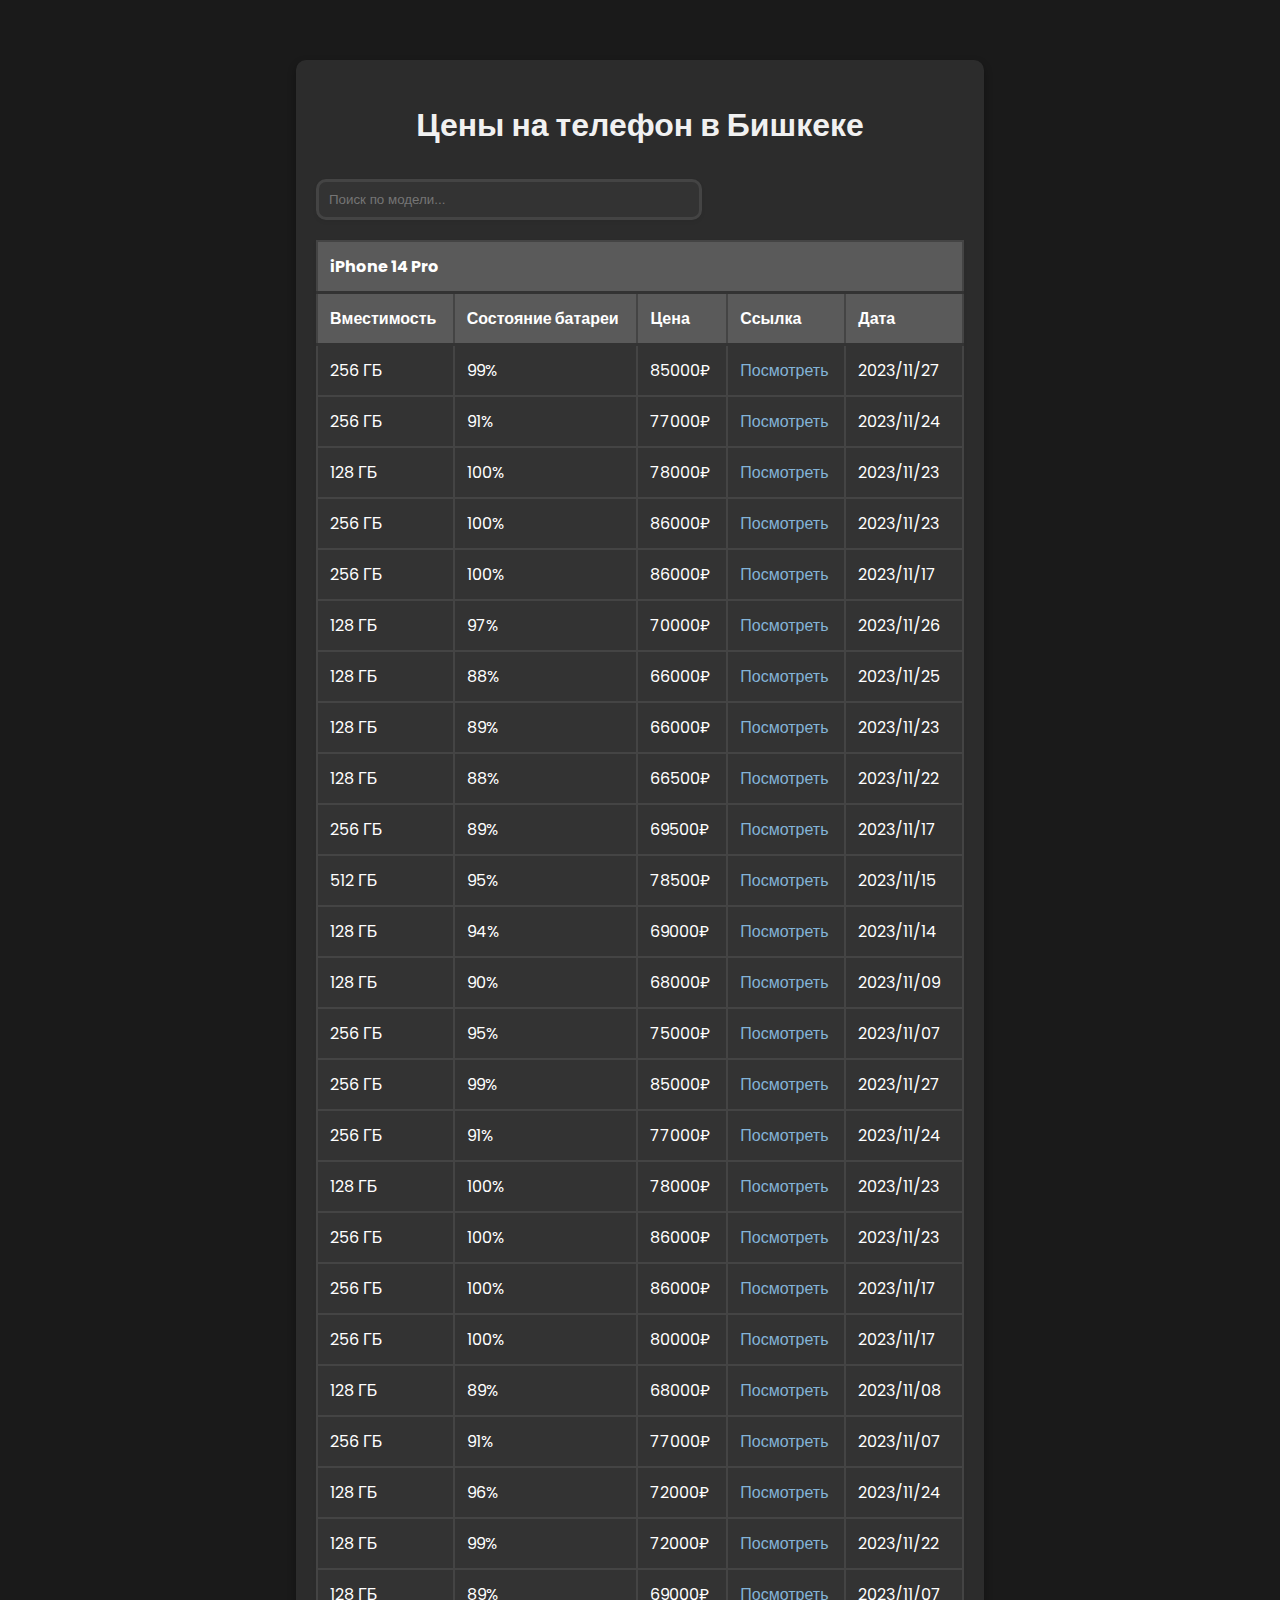
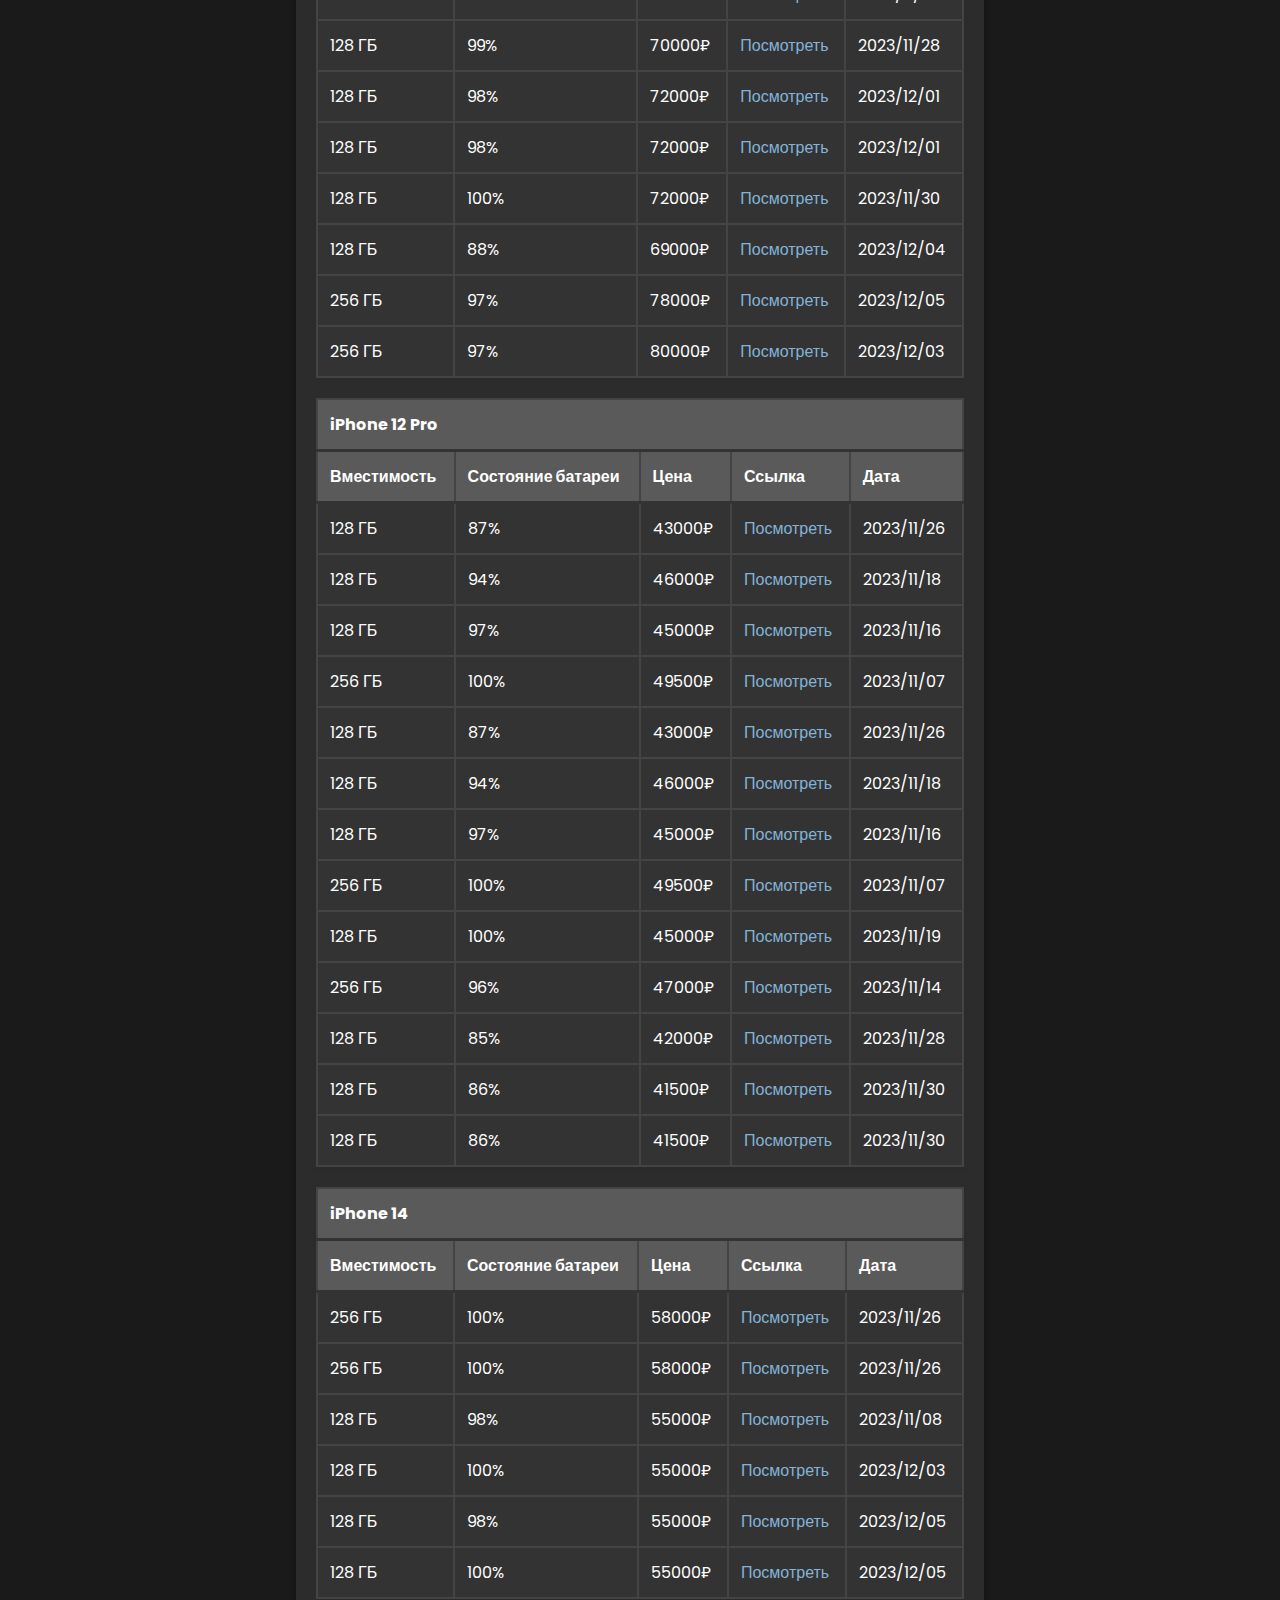
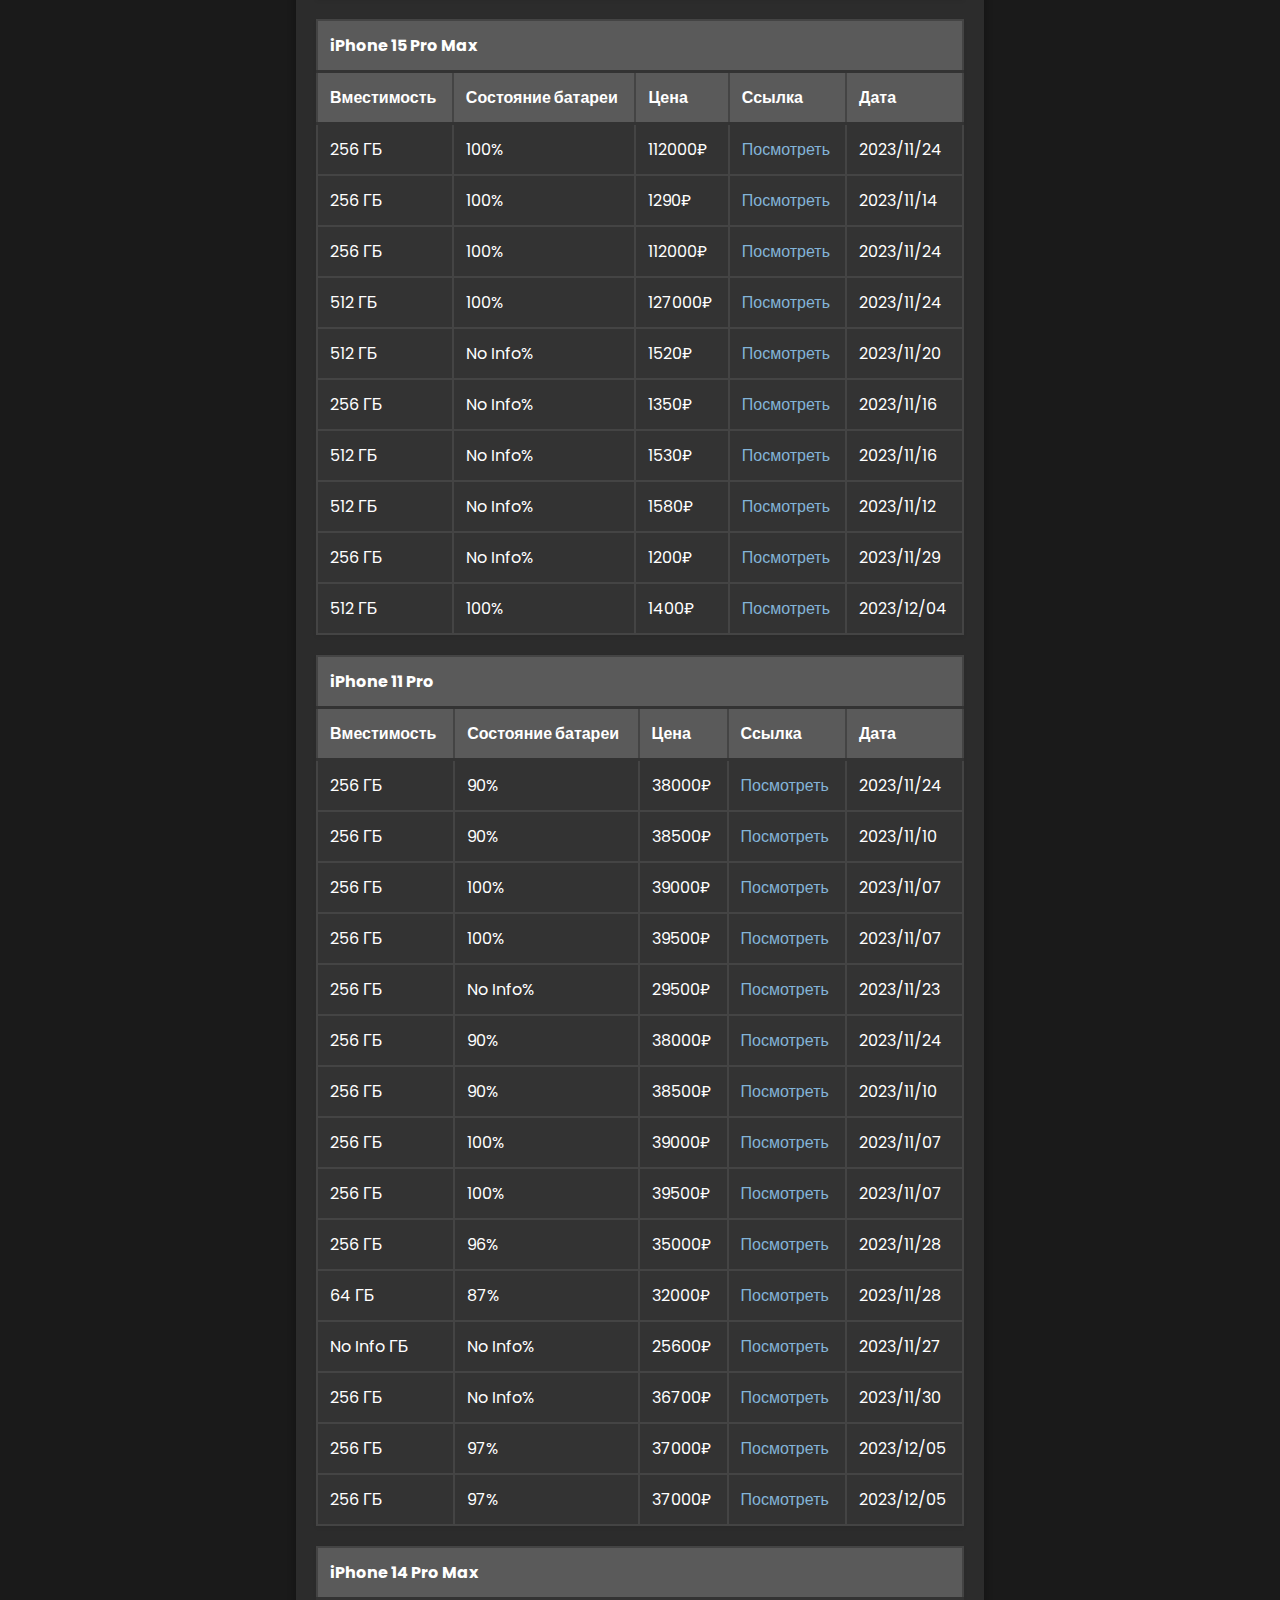
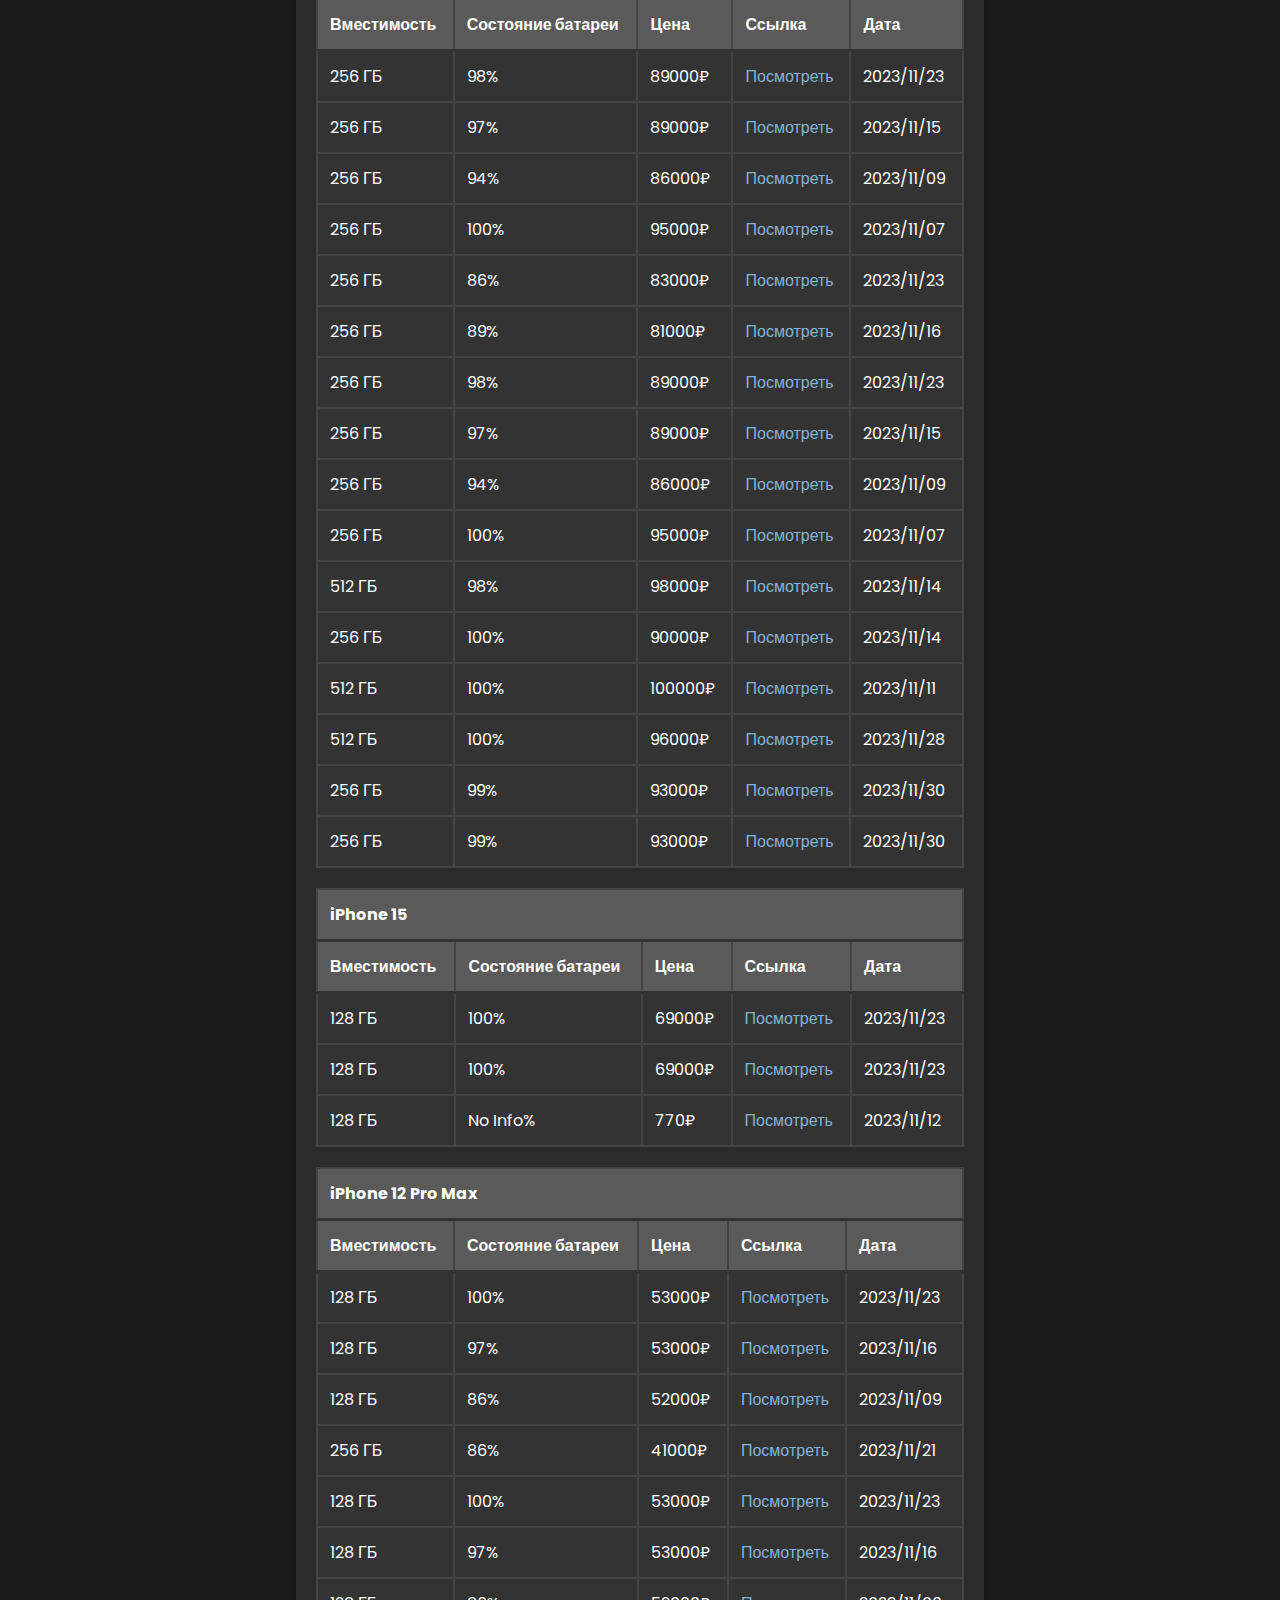
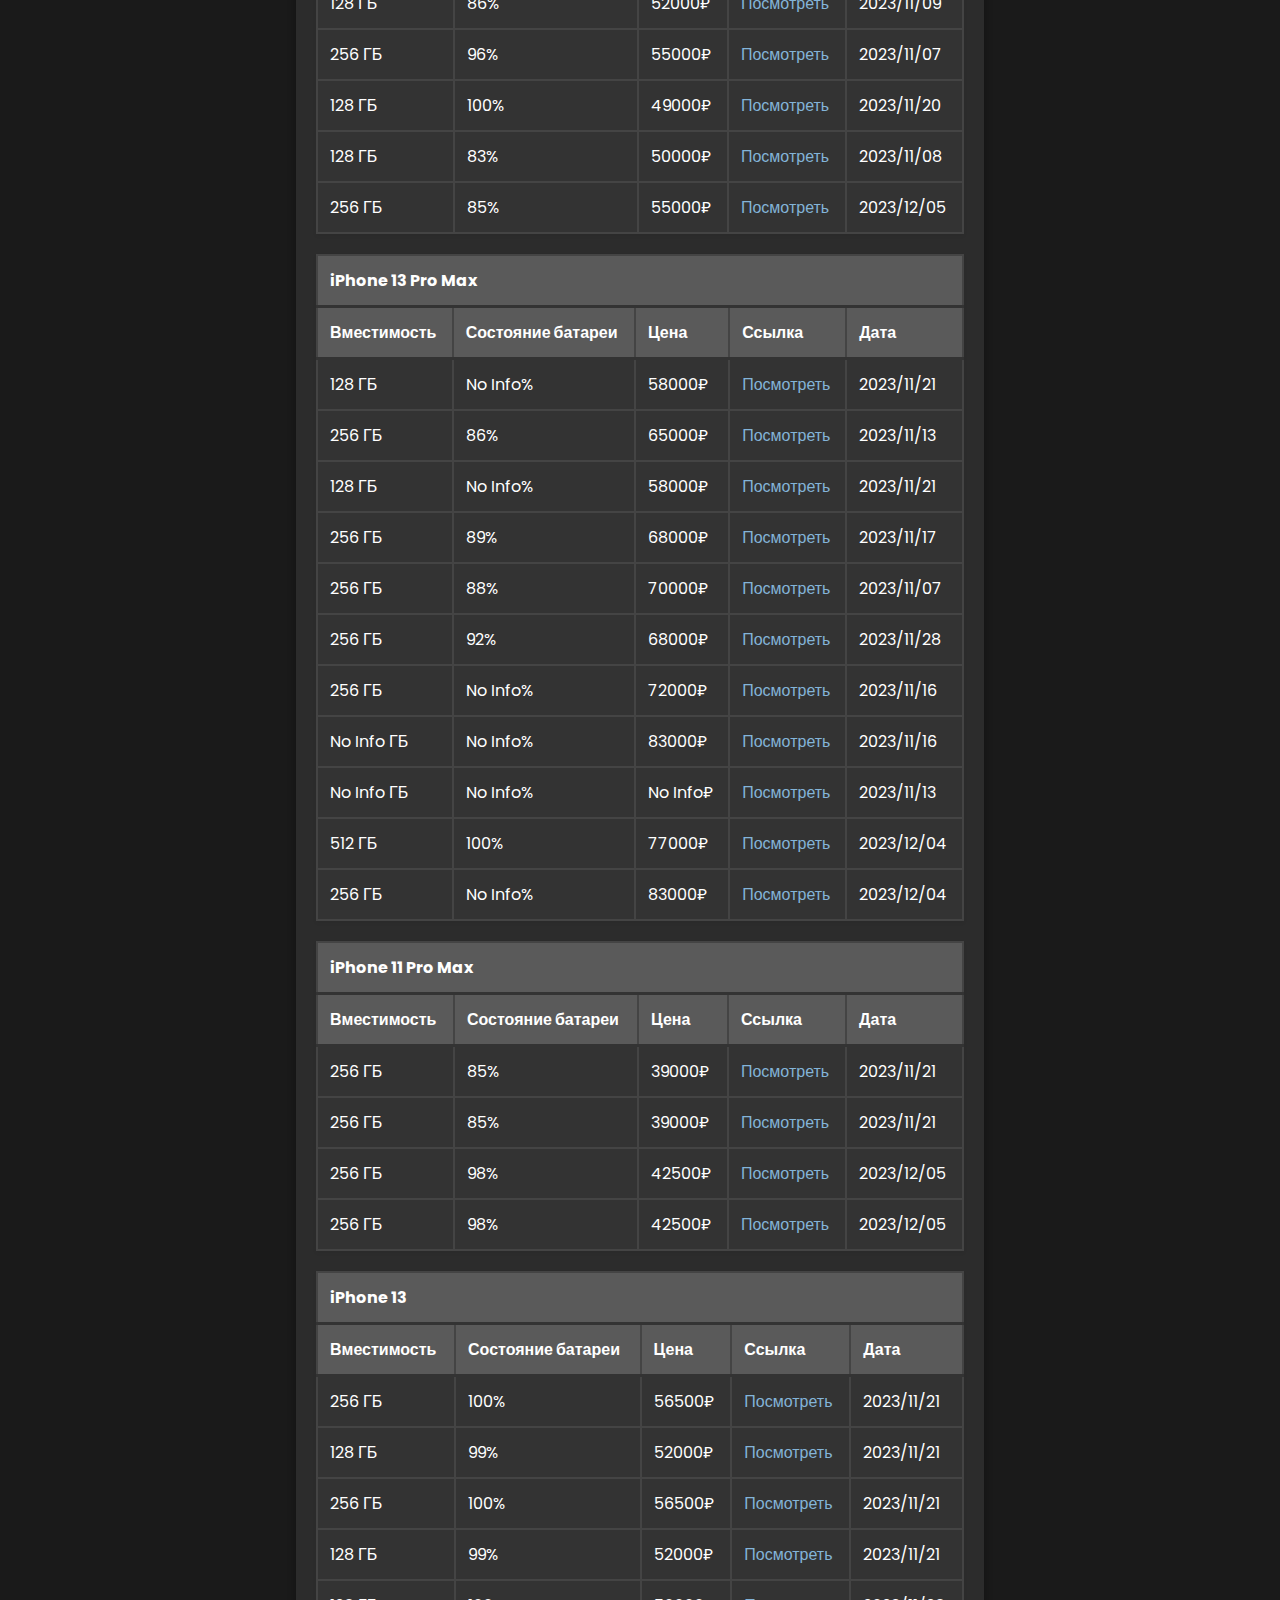
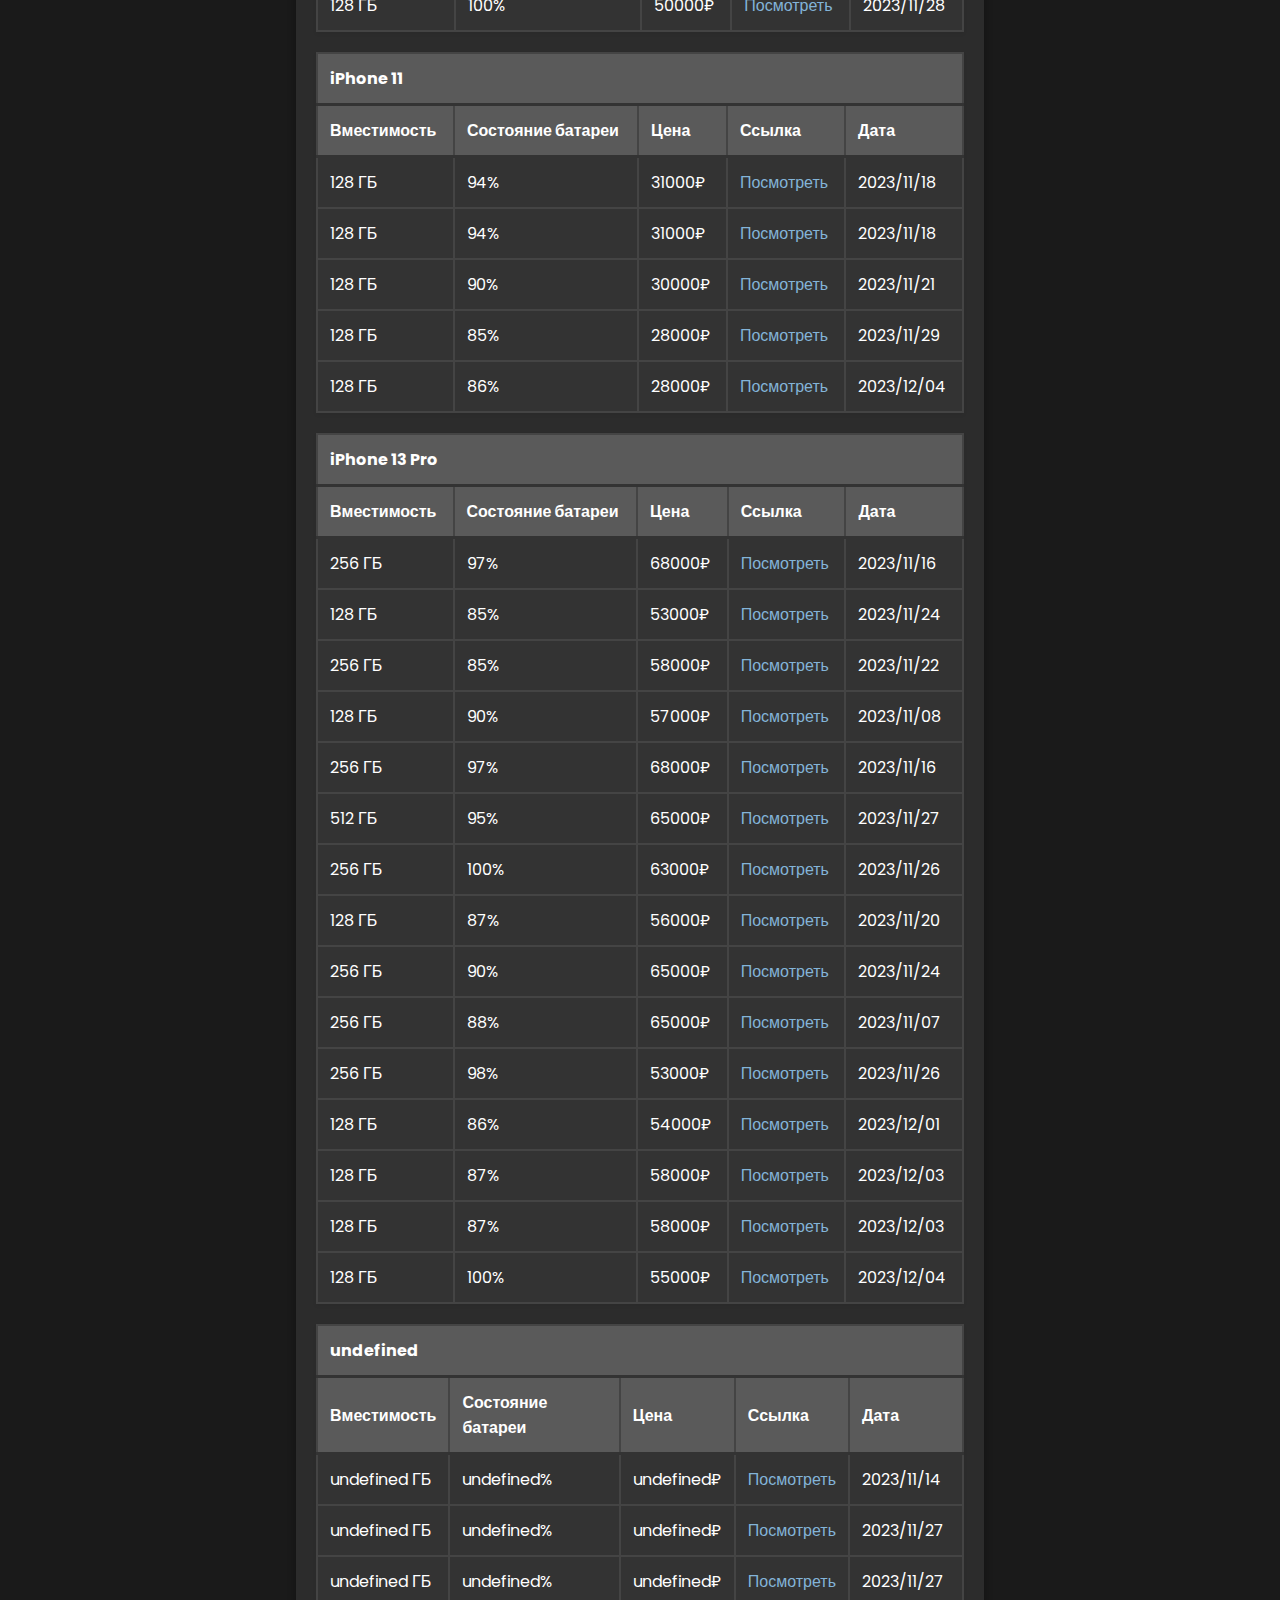
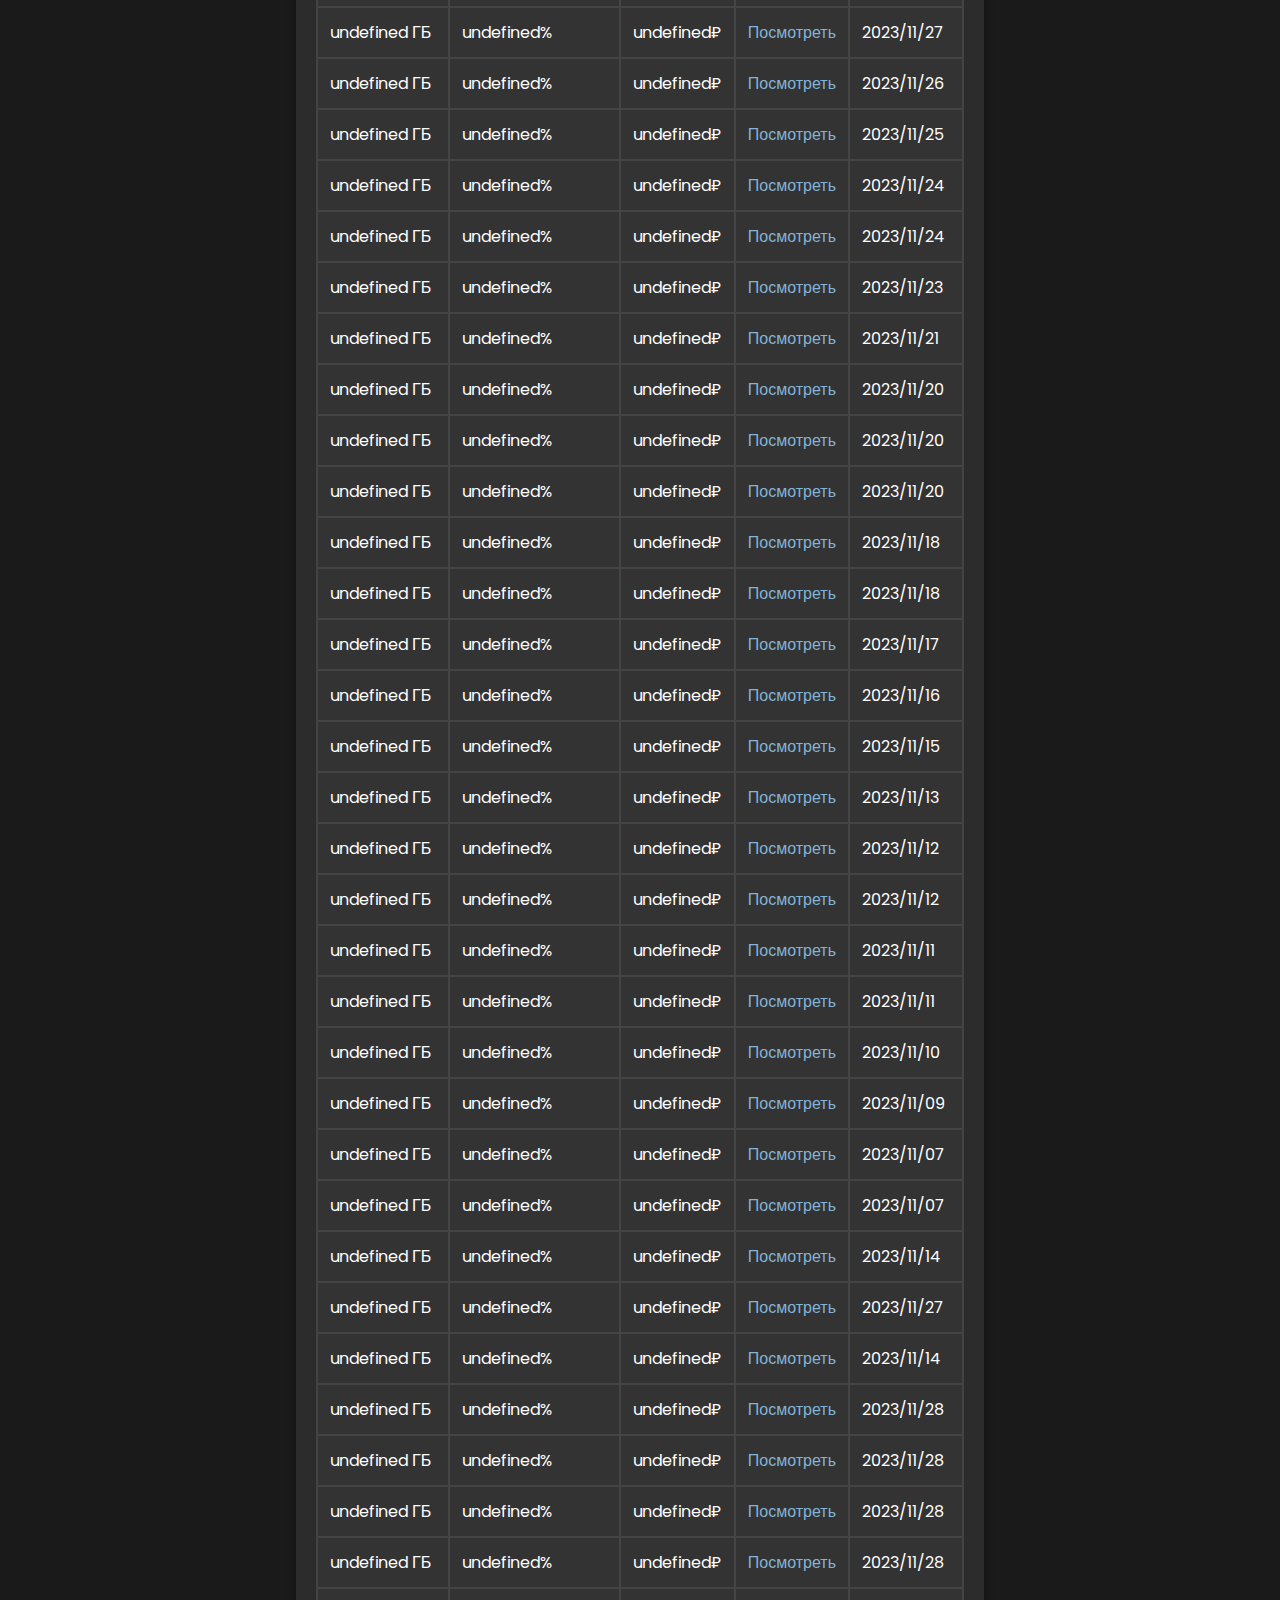
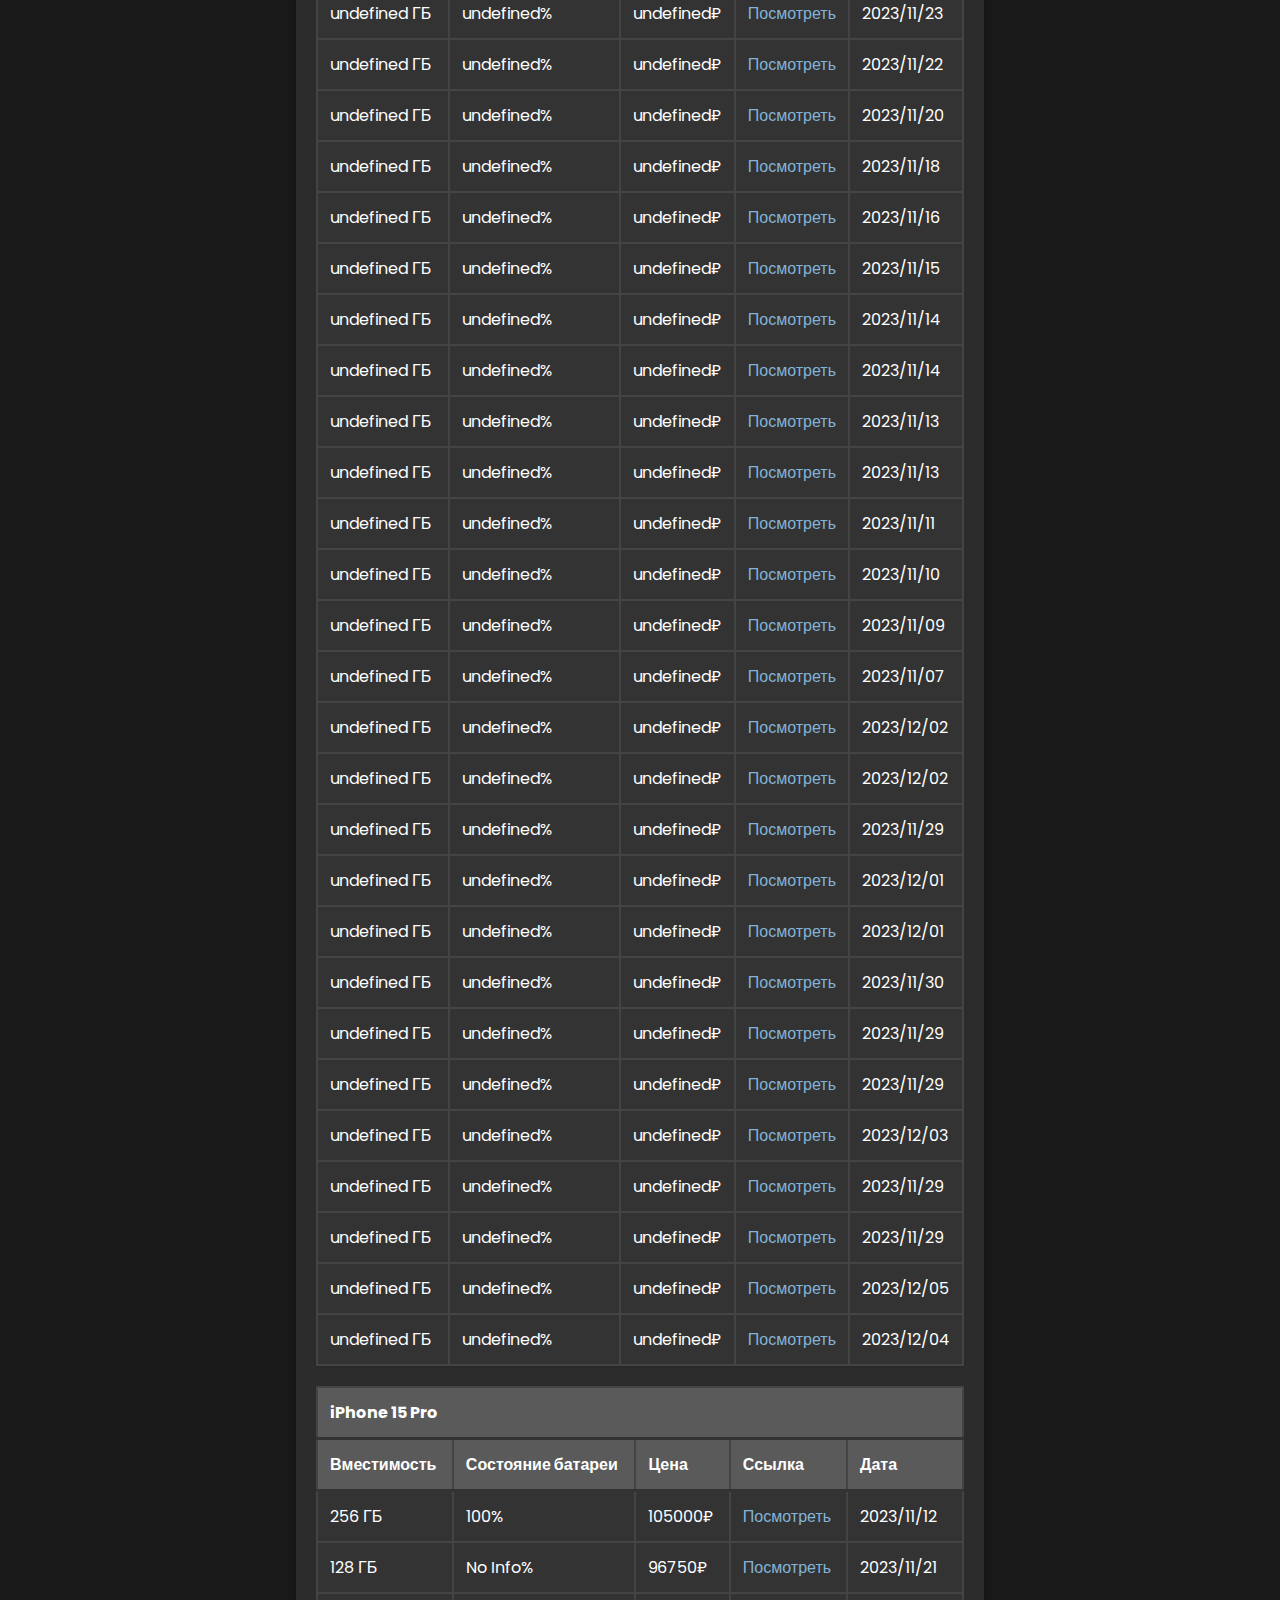
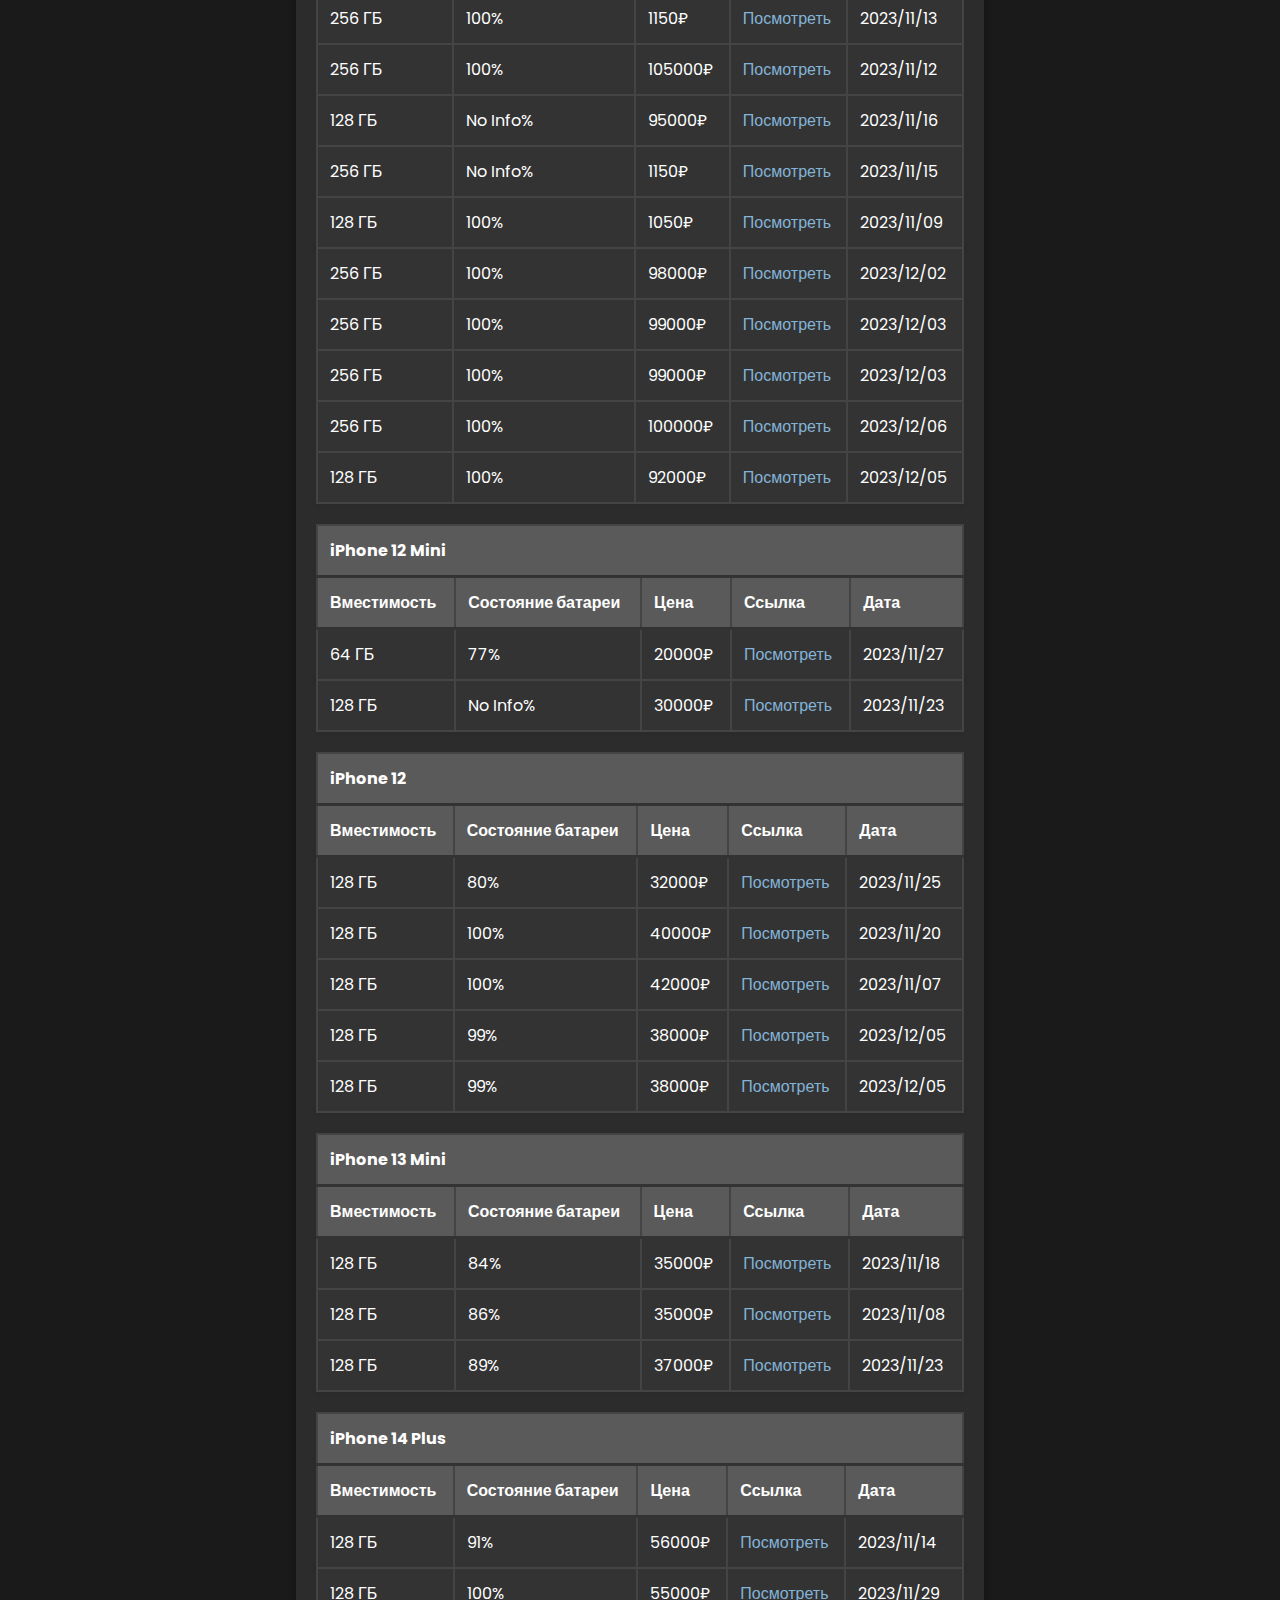
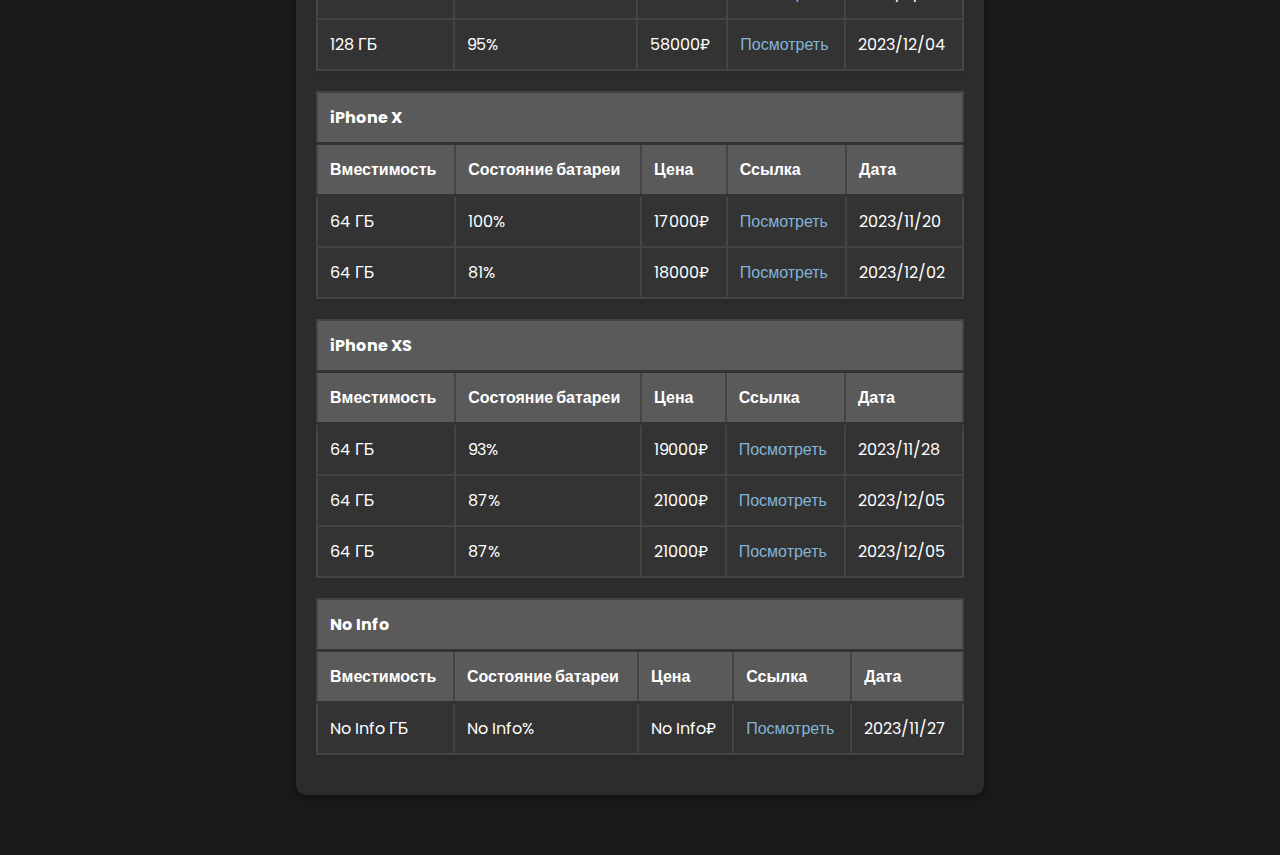
==== ui/index.html @ d3d8d992 "add static web page" ====
<!DOCTYPE html>
<html lang="ru">
<head>
    <meta charset="UTF-8">
    <title>Список iPhone</title>
    <link rel="stylesheet" href="style.css">
</head>
<body>
    <div class="container">
        <h1>Цены на телефон в Бишкеке</h1>
        <input type="text" id="searchInput" style = "width: 360px;"placeholder="Поиск по модели...">
        <div id="tablesContainer">
            
        </div>
    </div>

    <script src="script.js"></script>
</body>
</html>
---- ui/style.css ----
@import url('https://fonts.googleapis.com/css2?family=Poppins:wght@400;700&display=swap');

body {
    font-family: 'Poppins', sans-serif;
    background: #1a1a1a;
    color: #f0f0f0; 
    margin: 0;
    padding: 40px;
    padding-left: 280px;
    padding-right: 280px;
}

.container {
    max-width: 90%;
    margin: 20px auto;
    padding: 20px;
    border-radius: 10px; /* Softened border radius */
    background: #2c2c2c; /* Dark background for the container */
    box-shadow: 0px 4px 8px rgba(0, 0, 0, 0.3); /* Deeper shadow for depth */
    color: #fff; /* Light text color for visibility */
}

h1 {
    text-align: center;
    color: #f1f1f1; 
    margin-bottom: 30px;
    font-size: 32px;
}

#searchInput {
    width: 100%;
    padding: 10px;
    margin-bottom: 20px;
    border-radius: 10px;
    border: 3px solid #444; 
    background: #333;
    color: #fff; 
    box-shadow: 0px 2px 4px rgba(0, 0, 0, 0.05);
}

table {
    width: 100%;
    border-collapse: collapse;
    margin-bottom: 20px;
    background: #333; 
    box-shadow: 0px 2px 4px rgba(0, 0, 0, 0.05);
}

th, td {
    padding: 12px;
    border: 2px solid #444; 
    text-align: left;
    transition: background-color 0.3s;
}

th {
    background-color: #5a5a5a; 
    color: white;
    cursor: pointer;
    border-bottom: 3px solid #333;
}

tr:hover {
    background-color: #404040;
}

td a {
    color: #83b4d8;
    text-decoration: none;
}

td a:hover {
    text-decoration: underline;
}

@media (max-width: 768px) {
    .container {
        width: 95%;
    }
}
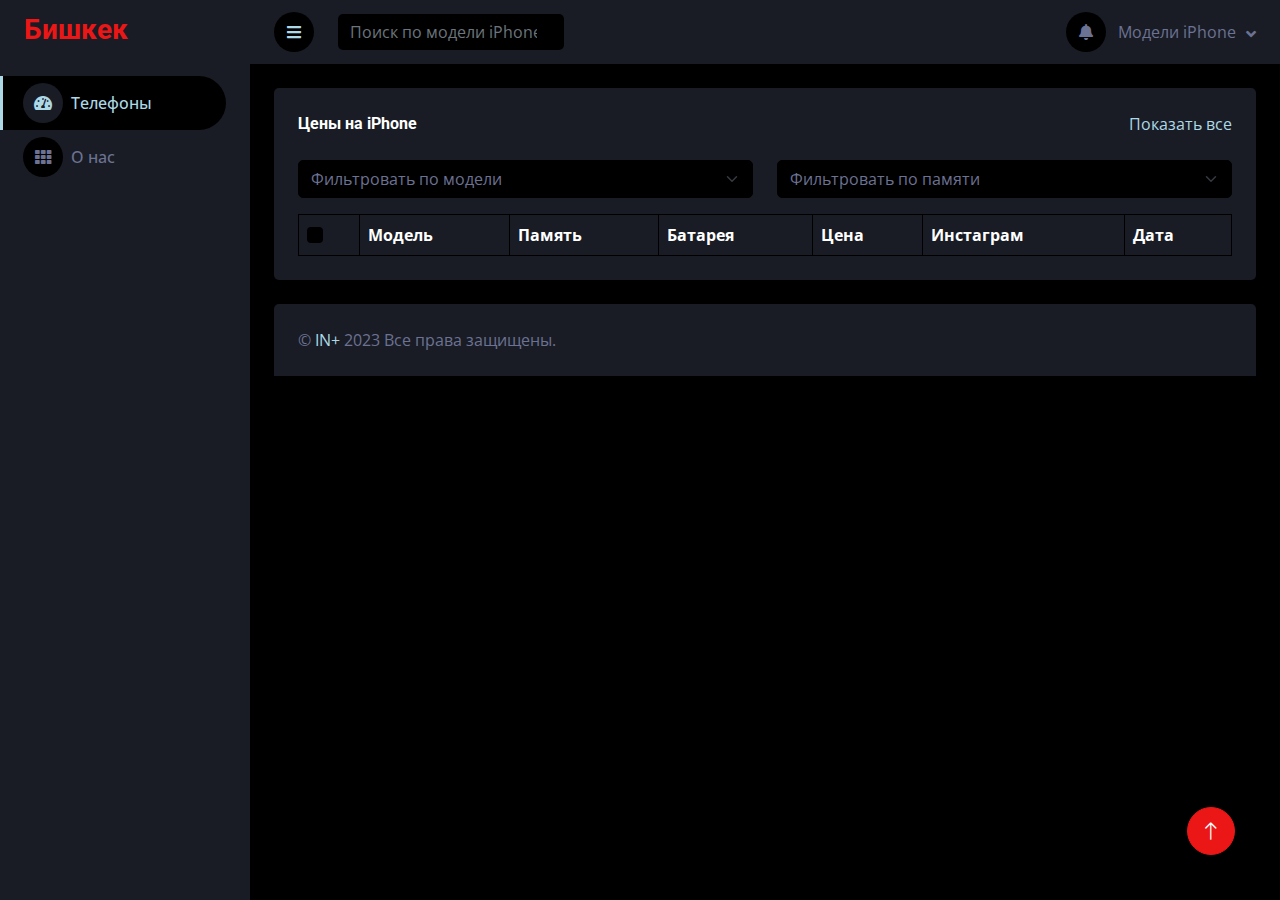
==== commit 5516877f: "update ui" ====
--- a/ui/index.html
+++ b/ui/index.html
@@ -1,19 +1,169 @@
 <!DOCTYPE html>
 <html lang="ru">
+
 <head>
-    <meta charset="UTF-8">
-    <title>Список iPhone</title>
-    <link rel="stylesheet" href="style.css">
+    <meta charset="utf-8">
+    <title>Бишкек</title>
+    <meta content="width=device-width, initial-scale=1.0" name="viewport">
+    <meta content="" name="keywords">
+    <meta content="" name="description">
+
+    <!-- Favicon -->
+    <link href="img/favicon.ico" rel="icon">
+
+    <!-- Google Web Fonts -->
+    <link rel="preconnect" href="https://fonts.googleapis.com">
+    <link rel="preconnect" href="https://fonts.gstatic.com" crossorigin>
+    <link href="https://fonts.googleapis.com/css2?family=Open+Sans:wght@400;600&family=Roboto:wght@500;700&display=swap" rel="stylesheet"> 
+    
+    <!-- Иконки шрифта -->
+    <link href="https://cdnjs.cloudflare.com/ajax/libs/font-awesome/5.10.0/css/all.min.css" rel="stylesheet">
+    <link href="https://cdn.jsdelivr.net/npm/bootstrap-icons@1.4.1/font/bootstrap-icons.css" rel="stylesheet">
+
+    <!-- Стили библиотек -->
+    <link href="lib/owlcarousel/assets/owl.carousel.min.css" rel="stylesheet">
+    <link href="lib/tempusdominus/css/tempusdominus-bootstrap-4.min.css" rel="stylesheet" />
+
+    <!-- Настроенные стили Bootstrap -->
+    <link href="css/bootstrap.min.css" rel="stylesheet">
+
+    <!-- Стили шаблона -->
+    <link href="css/style.css" rel="stylesheet">
 </head>
+
 <body>
-    <div class="container">
-        <h1>Цены на телефон в Бишкеке</h1>
-        <input type="text" id="searchInput" style = "width: 360px;"placeholder="Поиск по модели...">
-        <div id="tablesContainer">
+    <div class="container-fluid position-relative d-flex p-0">
+        <!-- Спиннер начало -->
+        <div id="spinner" class="show bg-dark position-fixed translate-middle w-100 vh-100 top-50 start-50 d-flex align-items-center justify-content-center">
+            <div class="spinner-border text-primary" style="width: 3rem; height: 3rem;" role="status">
+                <span class="sr-only">Загрузка...</span>
+            </div>
+        </div>
+        <!-- Спиннер конец -->
+
+
+        <!-- Начало боковой панели -->
+        <div class="sidebar pe-4 pb-3">
+            <nav class="navbar bg-secondary navbar-dark">
+                <a href="index.html" class="navbar-brand mx-4 mb-3">
+                    <h3 class="text-primary"><i ></i>Бишкек</h3>
+                </a>
+                
+                <div class="navbar-nav w-100">
+                    <a href="index.html" class="nav-item nav-link active"><i class="fa fa-tachometer-alt me-2"></i>Телефоны</a>
+                    <a href="widget.html" class="nav-item nav-link"><i class="fa fa-th me-2"></i>О нас</a>
+                </div>
+            </nav>
+        </div>
+        <!-- Конец боковой панели -->
+
+
+        <!-- Начало контента -->
+        <div class="content">
+            <!-- Начало панели навигации -->
+            <nav class="navbar navbar-expand bg-secondary navbar-dark sticky-top px-4 py-0">
+                <a href="index.html" class="navbar-brand d-flex d-lg-none me-4">
+                    <h2 class="text-primary mb-0"><i class="fa fa-user-edit"></i></h2>
+                </a>
+                <a href="#" class="sidebar-toggler flex-shrink-0">
+                    <i class="fa fa-bars"></i>
+                </a>
+                <form class="d-none d-md-flex ms-4">
+                    <input class="form-control bg-dark border-0" type="search" id="modelSearch" placeholder="Поиск по модели iPhone">
+                </form>
+
+                <div class="navbar-nav align-items-center ms-auto">
+                    
+                    <div class="nav-item dropdown">
+                        <a href="#" class="nav-link dropdown-toggle" data-bs-toggle="dropdown">
+                            <i class="fa fa-bell me-lg-2"></i>
+                            <span class="d-none d-lg-inline-flex">Модели iPhone</span>
+                        </a>
+                       
+                    </div>
+                </div>
+            </nav>
             
+
+            <div class="container-fluid pt-4 px-4">
+                <div class="bg-secondary text-center rounded p-4">
+                    <div class="d-flex align-items-center justify-content-between mb-4">
+                        <h6 class="mb-0">Цены на iPhone</h6>
+                        <a href="">Показать все</a>
+                    </div>
+                    <div class="table-responsive">
+                       <!-- Внутри div .table-responsive -->
+
+                        <div class="row mb-3">
+                            <div class="col-md-6">
+                                <select class="form-select" id="modelFilter">
+                                    <option value="">Фильтровать по модели</option>
+                                    <option value="iPhone X">iPhone X</option>
+                                    <option value="iPhone 12">iPhone 12</option>
+                                    <option value="iPhone 13">iPhone 13</option>
+                                    <option value="iPhone 14">iPhone 14</option>
+                                    <option value="iPhone 15">iPhone 15</option>
+                                </select>
+                            </div>
+
+                            <div class="col-md-6">
+                                <select class="form-select" id="gbFilter">
+                                    <option value="">Фильтровать по памяти</option>
+                                    <option value="128 GB">128 ГБ</option>
+                                    <option value="256 GB">256 ГБ</option>
+                                    <option value="512 GB">512 ГБ</option>
+                                </select>
+                            </div>
+                        </div>
+
+                        <table class="table text-start align-middle table-bordered table-hover mb-0">
+                            <thead>
+                                <tr class="text-white">
+                                    <th scope="col"><input class="form-check-input" type="checkbox"></th>
+                                    <th scope="col">Модель</th>
+                                    <th scope="col">Память</th>
+                                    <th scope="col">Батарея</th>
+                                    <th scope="col">Цена</th>
+                                    <th scope="col">Инстаграм</th>
+                                    <th scope="col">Дата</th>
+                                </tr>
+                            </thead>
+                            <tbody>
+                            </tbody>
+                        </table>
+
+                    </div>
+                </div>
+            </div>
+
+            <div class="container-fluid pt-4 px-4">
+                <div class="bg-secondary rounded-top p-4">
+                    <div class="row">
+                        <div class="col-12 col-sm-6 text-center text-sm-start">
+                            &copy; <a href="#">IN+</a> 2023 Все права защищены. 
+                        </div>
+                    </div>
+                </div>
+            </div>
+            <!-- Конец подвала -->
         </div>
+        <!-- Конец контента -->
+
+        <!-- Наверх -->
+        <a href="#" class="btn btn-lg btn-primary btn-lg-square back-to-top"><i class="bi bi-arrow-up"></i></a>
     </div>
 
-    <script src="script.js"></script>
+    <script src="https://code.jquery.com/jquery-3.4.1.min.js"></script>
+    <script src="https://cdn.jsdelivr.net/npm/bootstrap@5.0.0/dist/js/bootstrap.bundle.min.js"></script>
+    <script src="lib/chart/chart.min.js"></script>
+    <script src="lib/easing/easing.min.js"></script>
+    <script src="lib/waypoints/waypoints.min.js"></script>
+    <script src="lib/owlcarousel/owl.carousel.min.js"></script>
+    <script src="lib/tempusdominus/js/moment.min.js"></script>
+    <script src="lib/tempusdominus/js/moment-timezone.min.js"></script>
+    <script src="lib/tempusdominus/js/tempusdominus-bootstrap-4.min.js"></script>
+
+    <script src="js/main.js"></script>
 </body>
+
 </html>
--- a/ui/css/style.css
+++ b/ui/css/style.css
@@ -0,0 +1,291 @@
+/********** Template CSS **********/
+:root {
+    --primary: #ADD8E6; /* This is the light blue color */
+    --secondary: #191C24;
+    --light: #6C7293;
+    --dark: #000000;
+}
+
+
+
+.back-to-top {
+    position: fixed;
+    display: none;
+    right: 45px;
+    bottom: 45px;
+    z-index: 99;
+}
+
+
+/*** Spinner ***/
+#spinner {
+    opacity: 0;
+    visibility: hidden;
+    transition: opacity .5s ease-out, visibility 0s linear .5s;
+    z-index: 99999;
+}
+
+#spinner.show {
+    transition: opacity .5s ease-out, visibility 0s linear 0s;
+    visibility: visible;
+    opacity: 1;
+}
+
+
+/*** Button ***/
+.btn {
+    transition: .5s;
+}
+
+.btn-square {
+    width: 38px;
+    height: 38px;
+}
+
+.btn-sm-square {
+    width: 32px;
+    height: 32px;
+}
+
+.btn-lg-square {
+    width: 48px;
+    height: 48px;
+}
+
+.btn-square,
+.btn-sm-square,
+.btn-lg-square {
+    padding: 0;
+    display: inline-flex;
+    align-items: center;
+    justify-content: center;
+    font-weight: normal;
+    border-radius: 50px;
+}
+
+
+/*** Layout ***/
+.sidebar {
+    position: fixed;
+    top: 0;
+    left: 0;
+    bottom: 0;
+    width: 250px;
+    height: 100vh;
+    overflow-y: auto;
+    background: var(--secondary);
+    transition: 0.5s;
+    z-index: 999;
+}
+
+.content {
+    margin-left: 250px;
+    min-height: 100vh;
+    background: var(--dark);
+    transition: 0.5s;
+}
+
+@media (min-width: 992px) {
+    .sidebar {
+        margin-left: 0;
+    }
+
+    .sidebar.open {
+        margin-left: -250px;
+    }
+
+    .content {
+        width: calc(100% - 250px);
+    }
+
+    .content.open {
+        width: 100%;
+        margin-left: 0;
+    }
+}
+
+@media (max-width: 991.98px) {
+    .sidebar {
+        margin-left: -250px;
+    }
+
+    .sidebar.open {
+        margin-left: 0;
+    }
+
+    .content {
+        width: 100%;
+        margin-left: 0;
+    }
+}
+
+
+/*** Navbar ***/
+.sidebar .navbar .navbar-nav .nav-link {
+    padding: 7px 20px;
+    color: var(--light);
+    font-weight: 500;
+    border-left: 3px solid var(--secondary);
+    border-radius: 0 30px 30px 0;
+    outline: none;
+}
+
+.sidebar .navbar .navbar-nav .nav-link:hover,
+.sidebar .navbar .navbar-nav .nav-link.active {
+    color: var(--primary);
+    background: var(--dark);
+    border-color: var(--primary);
+}
+
+.sidebar .navbar .navbar-nav .nav-link i {
+    width: 40px;
+    height: 40px;
+    display: inline-flex;
+    align-items: center;
+    justify-content: center;
+    background: var(--dark);
+    border-radius: 40px;
+}
+
+.sidebar .navbar .navbar-nav .nav-link:hover i,
+.sidebar .navbar .navbar-nav .nav-link.active i {
+    background: var(--secondary);
+}
+
+.sidebar .navbar .dropdown-toggle::after {
+    position: absolute;
+    top: 15px;
+    right: 15px;
+    border: none;
+    content: "\f107";
+    font-family: "Font Awesome 5 Free";
+    font-weight: 900;
+    transition: .5s;
+}
+
+.sidebar .navbar .dropdown-toggle[aria-expanded=true]::after {
+    transform: rotate(-180deg);
+}
+
+.sidebar .navbar .dropdown-item {
+    padding-left: 25px;
+    border-radius: 0 30px 30px 0;
+    color: var(--light);
+}
+
+.sidebar .navbar .dropdown-item:hover,
+.sidebar .navbar .dropdown-item.active {
+    background: var(--dark);
+}
+
+.content .navbar .navbar-nav .nav-link {
+    margin-left: 25px;
+    padding: 12px 0;
+    color: var(--light);
+    outline: none;
+}
+
+.content .navbar .navbar-nav .nav-link:hover,
+.content .navbar .navbar-nav .nav-link.active {
+    color: var(--primary);
+}
+
+.content .navbar .sidebar-toggler,
+.content .navbar .navbar-nav .nav-link i {
+    width: 40px;
+    height: 40px;
+    display: inline-flex;
+    align-items: center;
+    justify-content: center;
+    background: var(--dark);
+    border-radius: 40px;
+}
+
+.content .navbar .dropdown-item {
+    color: var(--light);
+}
+
+.content .navbar .dropdown-item:hover,
+.content .navbar .dropdown-item.active {
+    background: var(--dark);
+}
+
+.content .navbar .dropdown-toggle::after {
+    margin-left: 6px;
+    vertical-align: middle;
+    border: none;
+    content: "\f107";
+    font-family: "Font Awesome 5 Free";
+    font-weight: 900;
+    transition: .5s;
+}
+
+.content .navbar .dropdown-toggle[aria-expanded=true]::after {
+    transform: rotate(-180deg);
+}
+
+@media (max-width: 575.98px) {
+    .content .navbar .navbar-nav .nav-link {
+        margin-left: 15px;
+    }
+}
+
+
+/*** Date Picker ***/
+.bootstrap-datetimepicker-widget.bottom {
+    top: auto !important;
+}
+
+.bootstrap-datetimepicker-widget .table * {
+    border-bottom-width: 0px;
+}
+
+.bootstrap-datetimepicker-widget .table th {
+    font-weight: 500;
+}
+
+.bootstrap-datetimepicker-widget.dropdown-menu {
+    padding: 10px;
+    border-radius: 2px;
+}
+
+.bootstrap-datetimepicker-widget table td.active,
+.bootstrap-datetimepicker-widget table td.active:hover {
+    background: var(--primary);
+}
+
+.bootstrap-datetimepicker-widget table td.today::before {
+    border-bottom-color: var(--primary);
+}
+
+
+/*** Testimonial ***/
+.progress .progress-bar {
+    width: 0px;
+    transition: 2s;
+}
+
+
+/*** Testimonial ***/
+.testimonial-carousel .owl-dots {
+    margin-top: 24px;
+    display: flex;
+    align-items: flex-end;
+    justify-content: center;
+}
+
+.testimonial-carousel .owl-dot {
+    position: relative;
+    display: inline-block;
+    margin: 0 5px;
+    width: 15px;
+    height: 15px;
+    border: 5px solid var(--primary);
+    border-radius: 15px;
+    transition: .5s;
+}
+
+.testimonial-carousel .owl-dot.active {
+    background: var(--dark);
+    border-color: var(--primary);
+}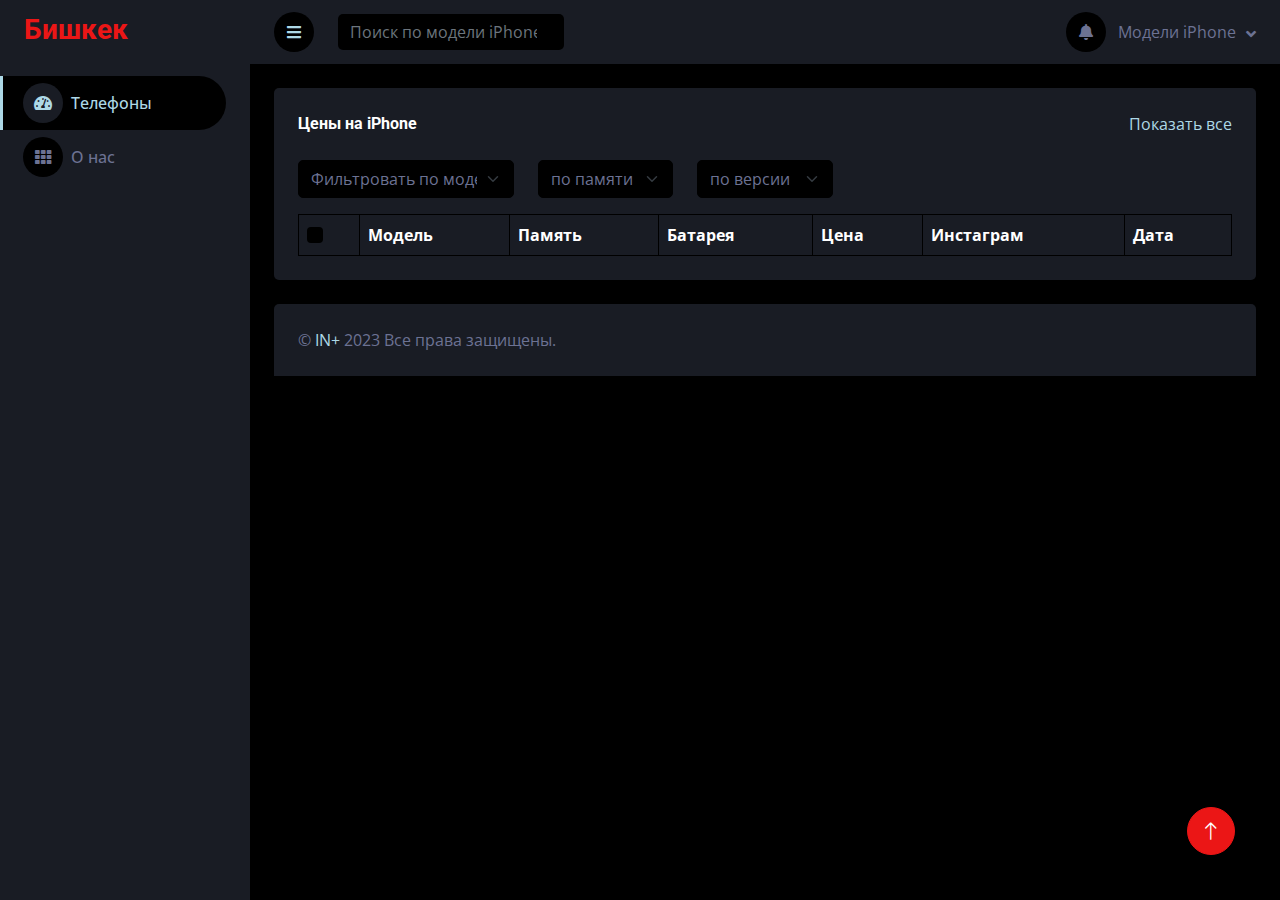
==== commit bb051325: "update" ====
--- a/ui/index.html
+++ b/ui/index.html
@@ -95,10 +95,11 @@
                        <!-- Внутри div .table-responsive -->
 
                         <div class="row mb-3">
-                            <div class="col-md-6">
+                            <div class="col-md-3">
                                 <select class="form-select" id="modelFilter">
                                     <option value="">Фильтровать по модели</option>
                                     <option value="iPhone X">iPhone X</option>
+                                    <option value="iPhone 11">iPhone 11</option>
                                     <option value="iPhone 12">iPhone 12</option>
                                     <option value="iPhone 13">iPhone 13</option>
                                     <option value="iPhone 14">iPhone 14</option>
@@ -106,12 +107,25 @@
                                 </select>
                             </div>
 
-                            <div class="col-md-6">
+                            <div class="col-md-2">
                                 <select class="form-select" id="gbFilter">
-                                    <option value="">Фильтровать по памяти</option>
+                                    <option value="">по памяти</option>
+                                    <option value="64 GB">64 ГБ</option>
                                     <option value="128 GB">128 ГБ</option>
                                     <option value="256 GB">256 ГБ</option>
                                     <option value="512 GB">512 ГБ</option>
+                                </select>
+                            </div>
+
+                             <div class="col-md-2">
+                                <select class="form-select" id="versionFilter">
+                                    <option value="">по версии</option>
+                                    <option value="Regular">Обычный</option>
+                                    <option value="Mini">Mini</option>
+                                    <option value="Plus">Plus</option>
+                                    <option value="Max">Max</option>
+                                    <option value="Pro Max">Pro Max</option>
+                                    <option value="Pro">Pro</option>
                                 </select>
                             </div>
                         </div>
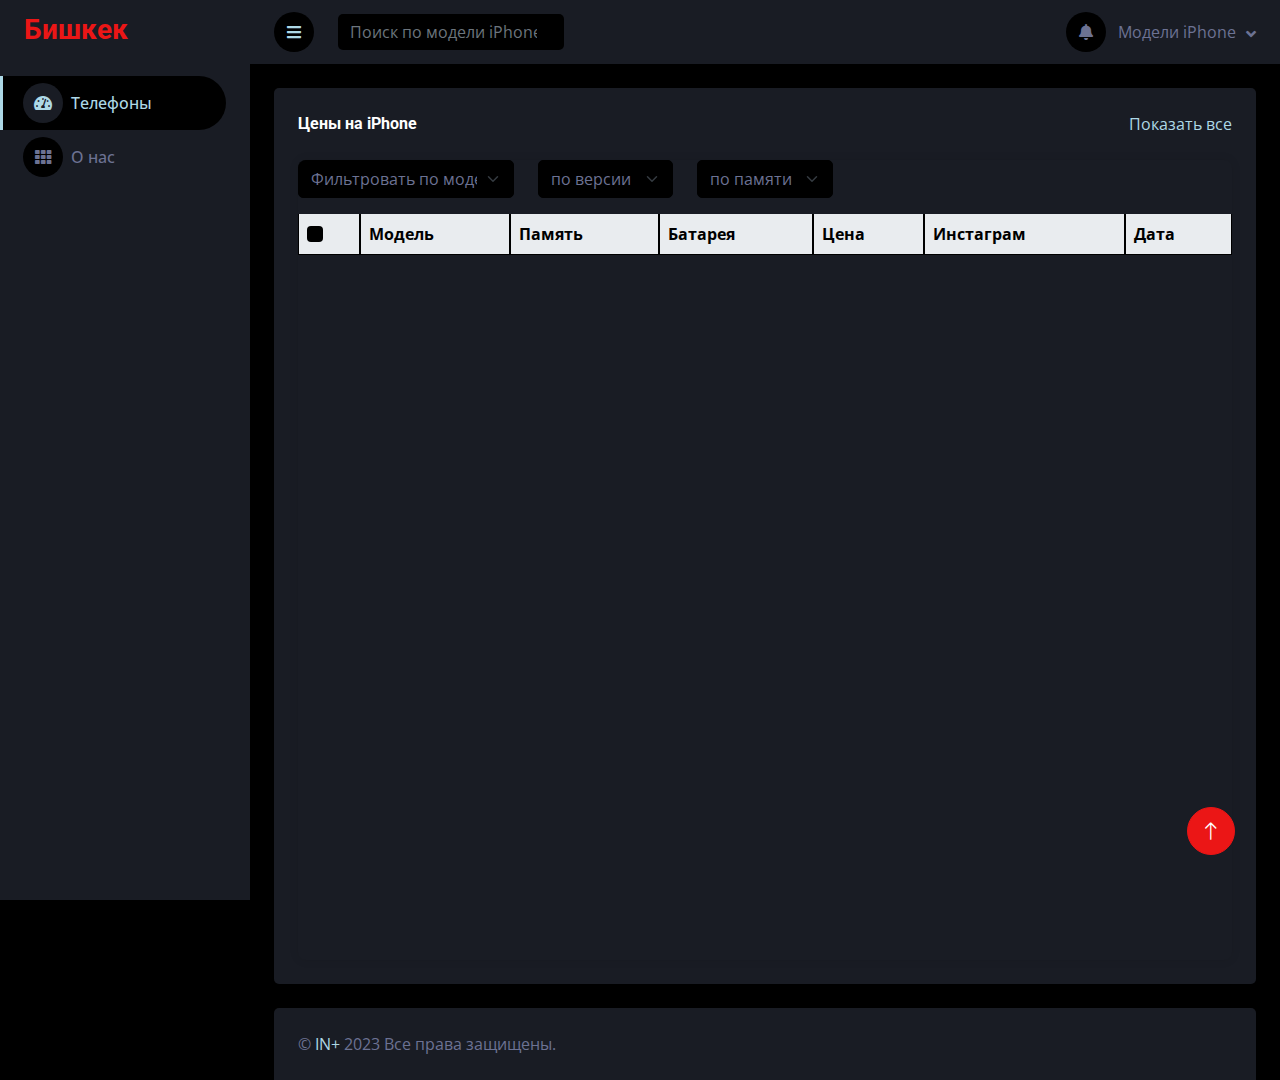
==== commit 4f2229a6: "improve scrolling" ====
--- a/ui/index.html
+++ b/ui/index.html
@@ -7,7 +7,11 @@
     <meta content="width=device-width, initial-scale=1.0" name="viewport">
     <meta content="" name="keywords">
     <meta content="" name="description">
+    <!-- Existing Bootstrap CSS -->
+    <link href="css/bootstrap.min.css" rel="stylesheet">
 
+<!-- Your Custom CSS -->
+    <link href="css/custom.css" rel="stylesheet">
     <!-- Favicon -->
     <link href="img/favicon.ico" rel="icon">
 
@@ -108,16 +112,6 @@
                             </div>
 
                             <div class="col-md-2">
-                                <select class="form-select" id="gbFilter">
-                                    <option value="">по памяти</option>
-                                    <option value="64 GB">64 ГБ</option>
-                                    <option value="128 GB">128 ГБ</option>
-                                    <option value="256 GB">256 ГБ</option>
-                                    <option value="512 GB">512 ГБ</option>
-                                </select>
-                            </div>
-
-                             <div class="col-md-2">
                                 <select class="form-select" id="versionFilter">
                                     <option value="">по версии</option>
                                     <option value="Regular">Обычный</option>
@@ -128,6 +122,18 @@
                                     <option value="Pro">Pro</option>
                                 </select>
                             </div>
+
+                            <div class="col-md-2">
+                                <select class="form-select" id="gbFilter">
+                                    <option value="">по памяти</option>
+                                    <option value="64 GB">64 ГБ</option>
+                                    <option value="128 GB">128 ГБ</option>
+                                    <option value="256 GB">256 ГБ</option>
+                                    <option value="512 GB">512 ГБ</option>
+                                </select>
+                            </div>
+
+
                         </div>
 
                         <table class="table text-start align-middle table-bordered table-hover mb-0">
--- a/ui/css/custom.css
+++ b/ui/css/custom.css
@@ -0,0 +1,53 @@
+.table-responsive {
+    box-shadow: 0 0 10px rgba(0, 0, 0, 0.1);
+    border-radius: 8px;
+    overflow: hidden;
+}
+.table-responsive {
+    overflow-y: auto;
+    height: 800px; /* Adjust as needed */
+}
+
+.table-responsive thead th {
+    position: sticky;
+    top: 0;
+    background: #e9ecef;
+}
+.table-responsive .table {
+    background-color: #f8f9fa; /* Light grey background */
+    color: black;
+    border-collapse: separate;
+    border-spacing: 0;
+}
+
+.table-responsive .table thead th {
+    background-color: #e9ecef; /* A slightly darker shade of grey for the table header */
+    color: black;
+    font-weight: bold;
+}
+
+.table-responsive .table tbody tr:nth-child(odd) {
+    background-color: #ffffff; /* White for odd rows */
+}
+
+.table-responsive .table tbody tr:nth-child(even) {
+    background-color: #f2f2f2; /* Very light grey for even rows */
+}
+
+.table-responsive .table tbody tr:hover {
+    background-color: #e2e6ea; /* A different grey for hover effect */
+}
+
+.table-responsive .table td,
+.table-responsive .table th {
+    text-align: left;
+    padding: 8px; /* Adjust as needed */
+    vertical-align: middle;
+    border-bottom: 1px solid #dee2e6;
+}
+
+@media (max-width: 768px) {
+    .table-responsive .table {
+        font-size: 0.9em; /* Smaller font size for smaller devices */
+    }
+}
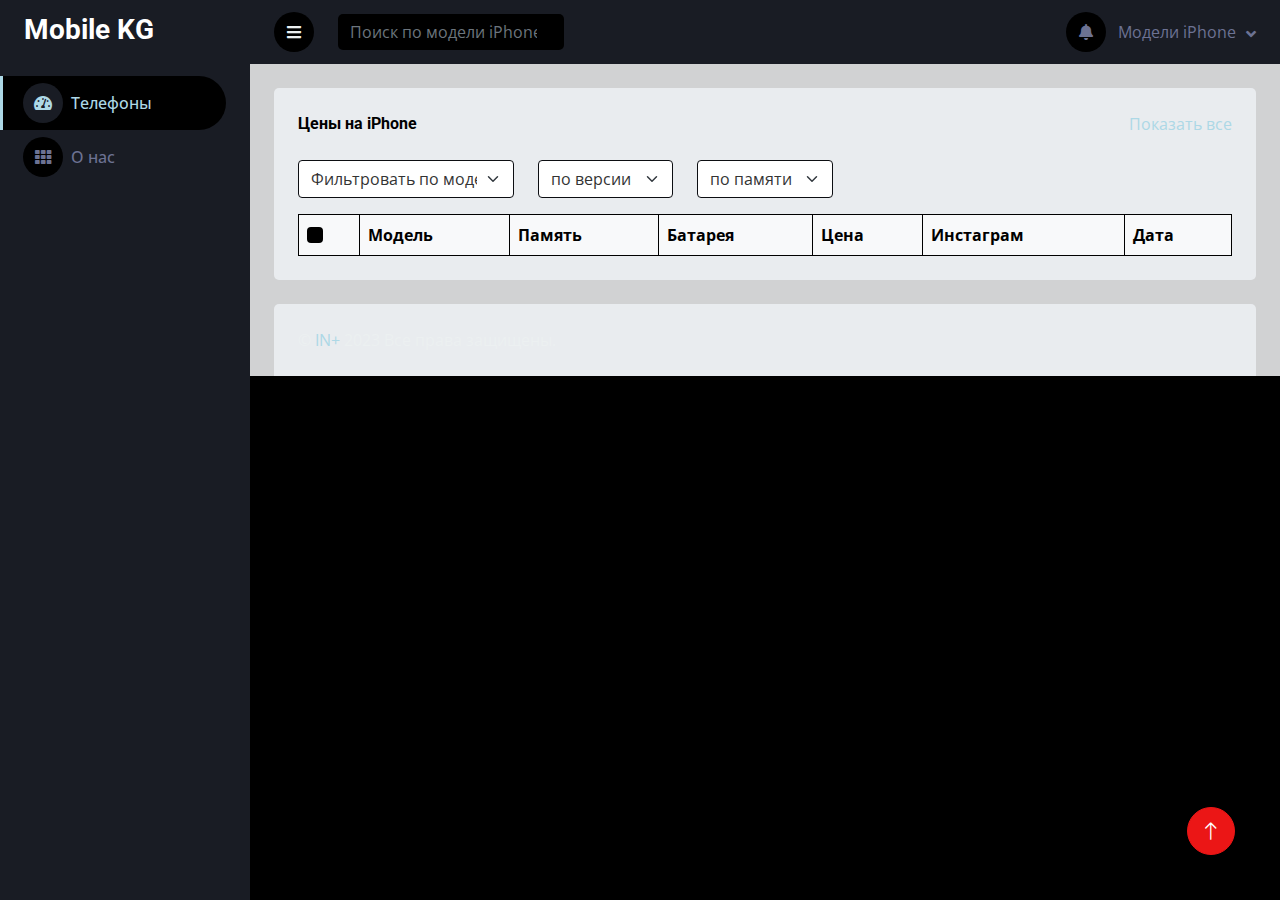
==== commit 80f4cb0f: "update ui" ====
--- a/ui/index.html
+++ b/ui/index.html
@@ -3,7 +3,7 @@
 
 <head>
     <meta charset="utf-8">
-    <title>Бишкек</title>
+    <title>mobileKg</title>
     <meta content="width=device-width, initial-scale=1.0" name="viewport">
     <meta content="" name="keywords">
     <meta content="" name="description">
@@ -27,7 +27,6 @@
     <!-- Стили библиотек -->
     <link href="lib/owlcarousel/assets/owl.carousel.min.css" rel="stylesheet">
     <link href="lib/tempusdominus/css/tempusdominus-bootstrap-4.min.css" rel="stylesheet" />
-
     <!-- Настроенные стили Bootstrap -->
     <link href="css/bootstrap.min.css" rel="stylesheet">
 
@@ -50,7 +49,7 @@
         <div class="sidebar pe-4 pb-3">
             <nav class="navbar bg-secondary navbar-dark">
                 <a href="index.html" class="navbar-brand mx-4 mb-3">
-                    <h3 class="text-primary"><i ></i>Бишкек</h3>
+                    <h3 class="text-primary" style="color: white !important;"><i ></i>Mobile KG</h3>
                 </a>
                 
                 <div class="navbar-nav w-100">
@@ -92,7 +91,7 @@
             <div class="container-fluid pt-4 px-4">
                 <div class="bg-secondary text-center rounded p-4">
                     <div class="d-flex align-items-center justify-content-between mb-4">
-                        <h6 class="mb-0">Цены на iPhone</h6>
+                        <h6 class="mb-0" style="color: black; !important;">Цены на iPhone</h6>
                         <a href="">Показать все</a>
                     </div>
                     <div class="table-responsive">
@@ -182,8 +181,8 @@
     <script src="lib/tempusdominus/js/moment.min.js"></script>
     <script src="lib/tempusdominus/js/moment-timezone.min.js"></script>
     <script src="lib/tempusdominus/js/tempusdominus-bootstrap-4.min.js"></script>
-
     <script src="js/main.js"></script>
+    <script src="//code.tidio.co/1iluumbso25gt8nttqebvgljzimr6eqv.js" async></script>
 </body>
 
 </html>
--- a/ui/css/custom.css
+++ b/ui/css/custom.css
@@ -1,53 +1,82 @@
-.table-responsive {
-    box-shadow: 0 0 10px rgba(0, 0, 0, 0.1);
-    border-radius: 8px;
-    overflow: hidden;
-}
-.table-responsive {
-    overflow-y: auto;
-    height: 800px; /* Adjust as needed */
+body {
+    background-color: #f2f2f2;
+    color: #3333;
 }
 
-.table-responsive thead th {
-    position: sticky;
-    top: 0;
-    background: #e9ecef;
+.navbar, .navbar-expand, .sidebar, .footer, .container-fluid.pt-4.px-4 {
+    background-color: #d1d2d3;
+    color: #ecf0f1;
 }
+
+.navbar a, .sidebar a, .footer a, .navbar .navbar-brand, .sidebar .nav-link, .footer .text-link {
+    color: #ecf0f1;
+}
+
+.navbar .nav-item.active, .nav-item.active, .navbar .nav-link.active, .nav-link.active {
+    background-color: #2c3e50;
+    color: #ecf0f1;
+}
+
+.navbar a:hover, .sidebar a:hover, .footer a:hover {
+    color: #bdc3c7;
+}
+
+div.bg-secondary {
+    background-color: #e9ecef !important;
+}
+
 .table-responsive .table {
-    background-color: #f8f9fa; /* Light grey background */
-    color: black;
-    border-collapse: separate;
-    border-spacing: 0;
+    background-color: #ffffff;
+    color: #333333;
 }
 
 .table-responsive .table thead th {
-    background-color: #e9ecef; /* A slightly darker shade of grey for the table header */
+    background-color: #f8f9fa;
     color: black;
     font-weight: bold;
 }
 
 .table-responsive .table tbody tr:nth-child(odd) {
-    background-color: #ffffff; /* White for odd rows */
+    background-color: #ffffff;
 }
 
 .table-responsive .table tbody tr:nth-child(even) {
-    background-color: #f2f2f2; /* Very light grey for even rows */
+    background-color: #f2f2f2;
 }
 
 .table-responsive .table tbody tr:hover {
-    background-color: #e2e6ea; /* A different grey for hover effect */
-}
-
-.table-responsive .table td,
-.table-responsive .table th {
-    text-align: left;
-    padding: 8px; /* Adjust as needed */
-    vertical-align: middle;
-    border-bottom: 1px solid #dee2e6;
+    background-color: #e2e6ea;
 }
 
 @media (max-width: 768px) {
     .table-responsive .table {
-        font-size: 0.9em; /* Smaller font size for smaller devices */
+        font-size: 0.9em;
     }
 }
+
+
+select.form-select {
+    background-color: #ffffff;
+    color: #333333;
+    border: 1px solid #0c0e12;
+    border-radius: 0.25rem;
+}
+
+select.form-select:hover, select.form-select:focus {
+    background-color: #f2f2f2;
+    border-color: #0c0e12;
+}
+
+select.form-select::-ms-expand {
+    color: #0c0e12;
+}
+
+select.form-select option {
+    background-color: #ffffff;
+    color: #333333;
+}
+
+select.form-select option:hover {
+    background-color: #0c0e12;
+    color: #333333;
+}
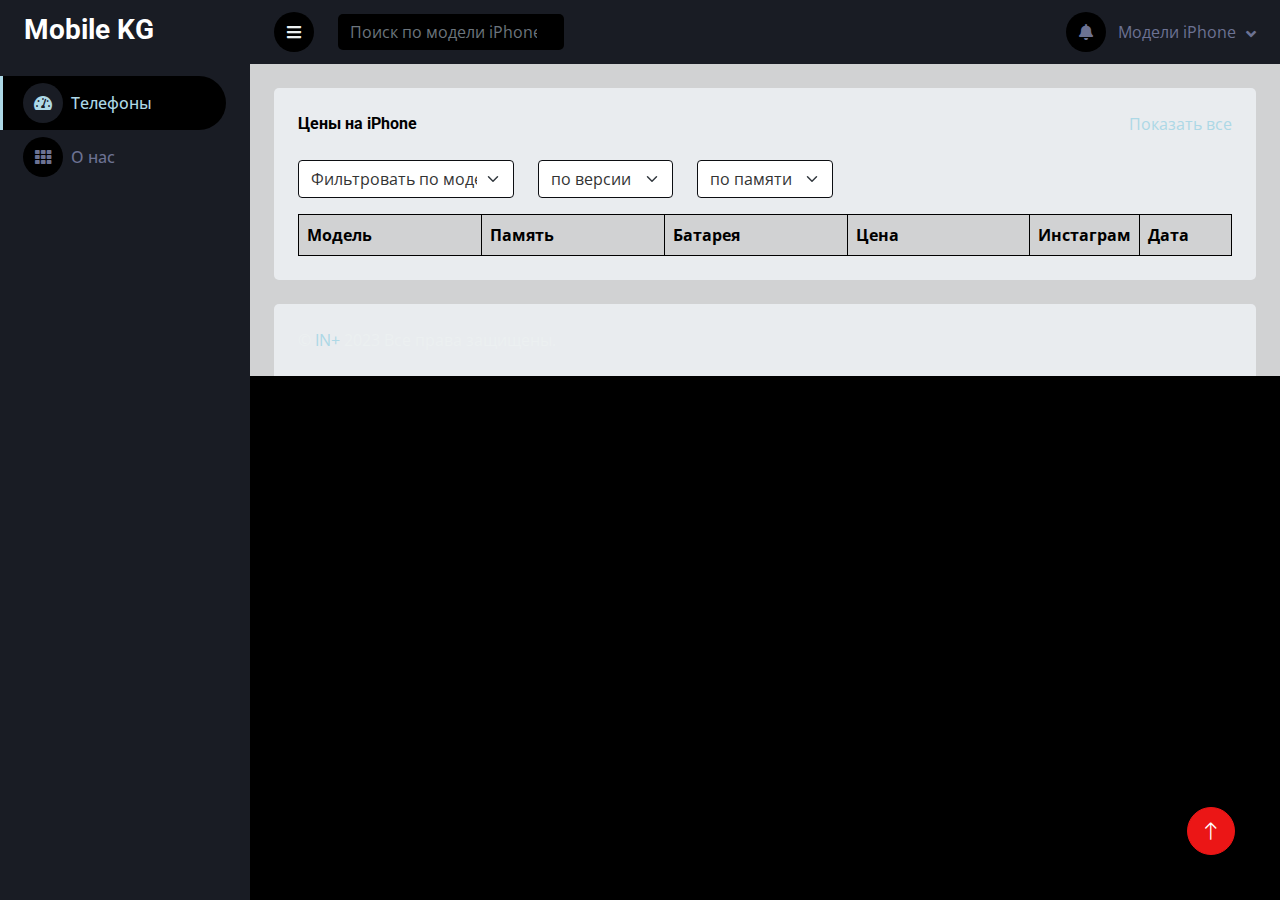
==== commit c8bb90e5: "update ui" ====
--- a/ui/index.html
+++ b/ui/index.html
@@ -9,7 +9,7 @@
     <meta content="" name="description">
     <!-- Existing Bootstrap CSS -->
     <link href="css/bootstrap.min.css" rel="stylesheet">
-
+     <meta name="viewport" content="width=824">
 <!-- Your Custom CSS -->
     <link href="css/custom.css" rel="stylesheet">
     <!-- Favicon -->
@@ -116,7 +116,6 @@
                                     <option value="Regular">Обычный</option>
                                     <option value="Mini">Mini</option>
                                     <option value="Plus">Plus</option>
-                                    <option value="Max">Max</option>
                                     <option value="Pro Max">Pro Max</option>
                                     <option value="Pro">Pro</option>
                                 </select>
@@ -137,14 +136,13 @@
 
                         <table class="table text-start align-middle table-bordered table-hover mb-0">
                             <thead>
-                                <tr class="text-white">
-                                    <th scope="col"><input class="form-check-input" type="checkbox"></th>
-                                    <th scope="col">Модель</th>
-                                    <th scope="col">Память</th>
-                                    <th scope="col">Батарея</th>
-                                    <th scope="col">Цена</th>
-                                    <th scope="col">Инстаграм</th>
-                                    <th scope="col">Дата</th>
+                                <tr class="text-white ">
+                                    <th scope="col"  style="background-color: #d1d2d3; width: 20%;" >Модель</th>
+                                    <th scope="col" style=" background-color: #d1d2d3; width: 20%;">Память</th>
+                                    <th scope="col" style="background-color: #d1d2d3;  width: 20%;">Батарея</th>
+                                    <th scope="col" style="background-color: #d1d2d3; ; width: 20%;">Цена</th>
+                                    <th scope="col" style="background-color: #d1d2d3; width: 1%;">Инстаграм</th>
+                                    <th scope="col" style="background-color: #d1d2d3; width: 10%;">Дата</th>
                                 </tr>
                             </thead>
                             <tbody>
--- a/ui/css/custom.css
+++ b/ui/css/custom.css
@@ -80,3 +80,17 @@
     background-color: #0c0e12;
     color: #333333;
 }
+
+
+.narrow-cell {
+    width: 50px; /* or any other value */
+}
+
+.wide-cell {
+    width: 100px; /* or any other value */
+}
+
+.table-responsive {
+    max-height: 1720px; /* Adjust the height as needed */
+    overflow-y: auto;
+}
